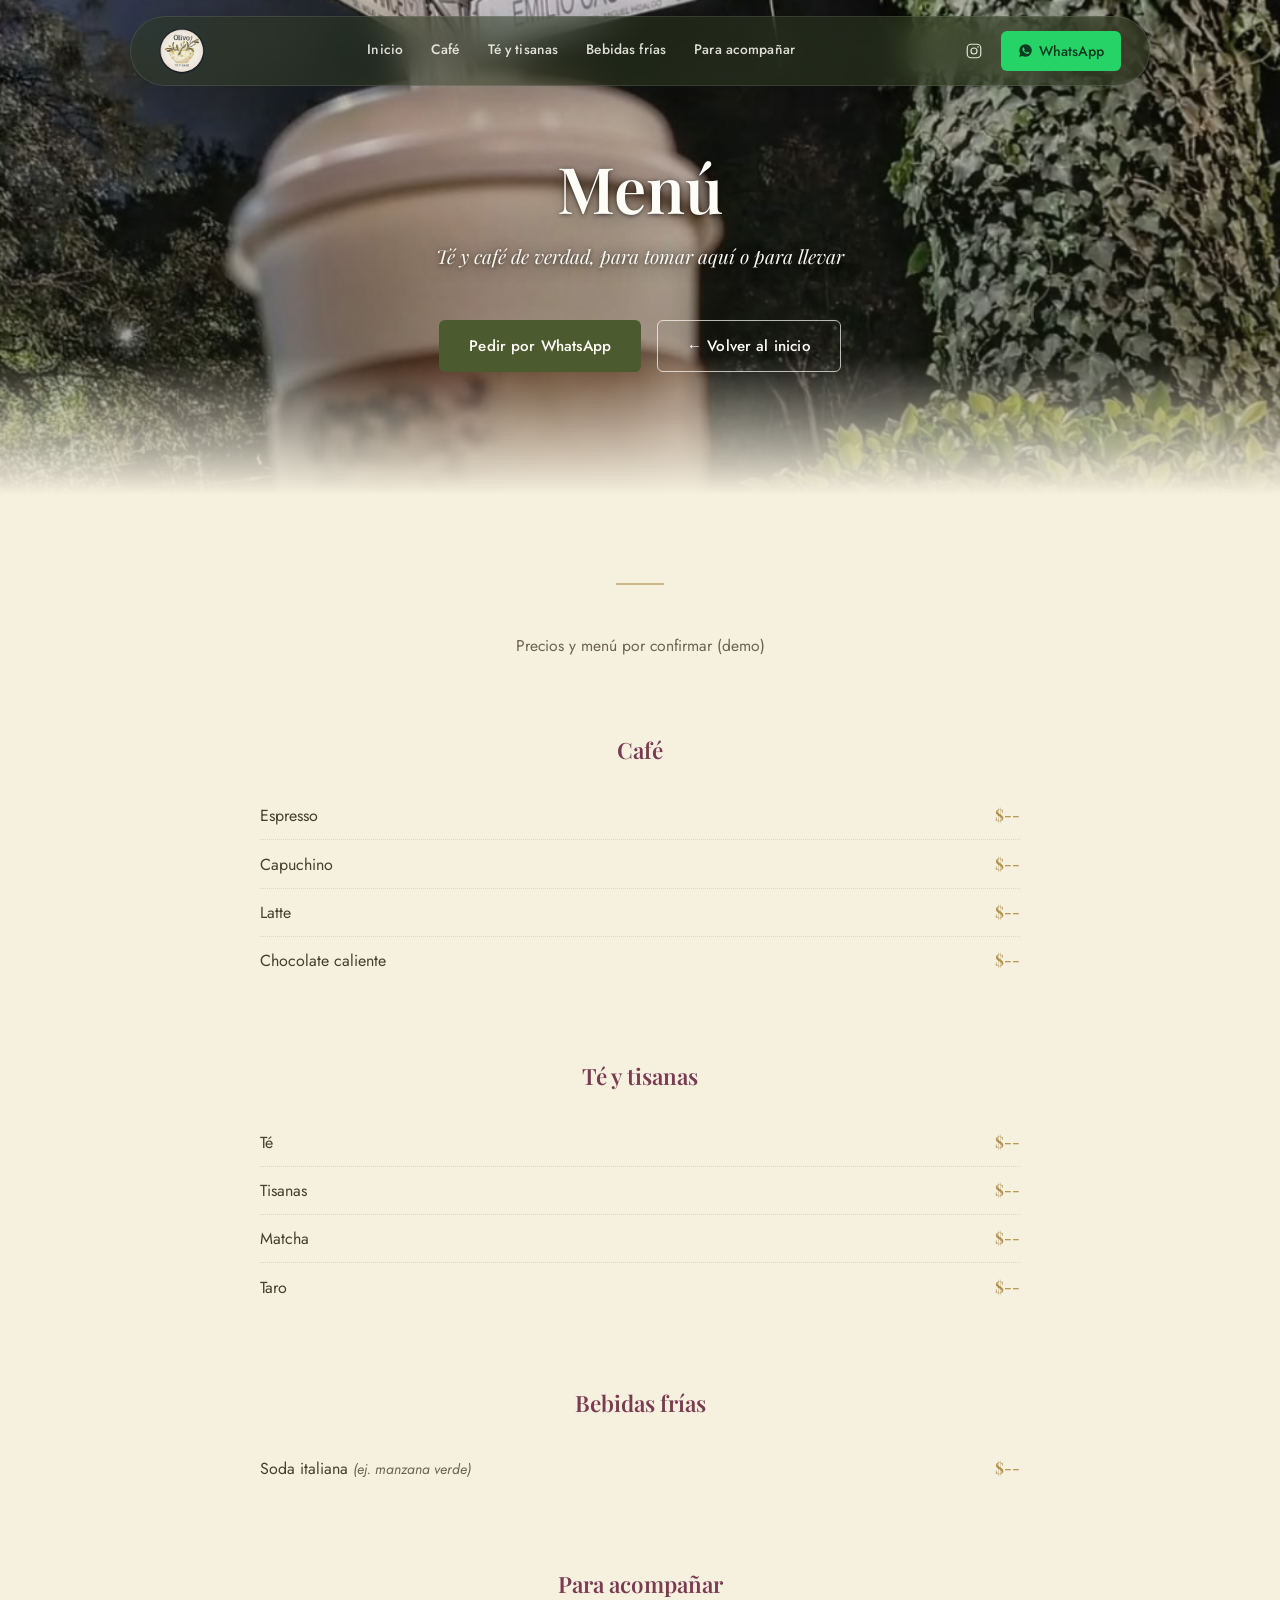
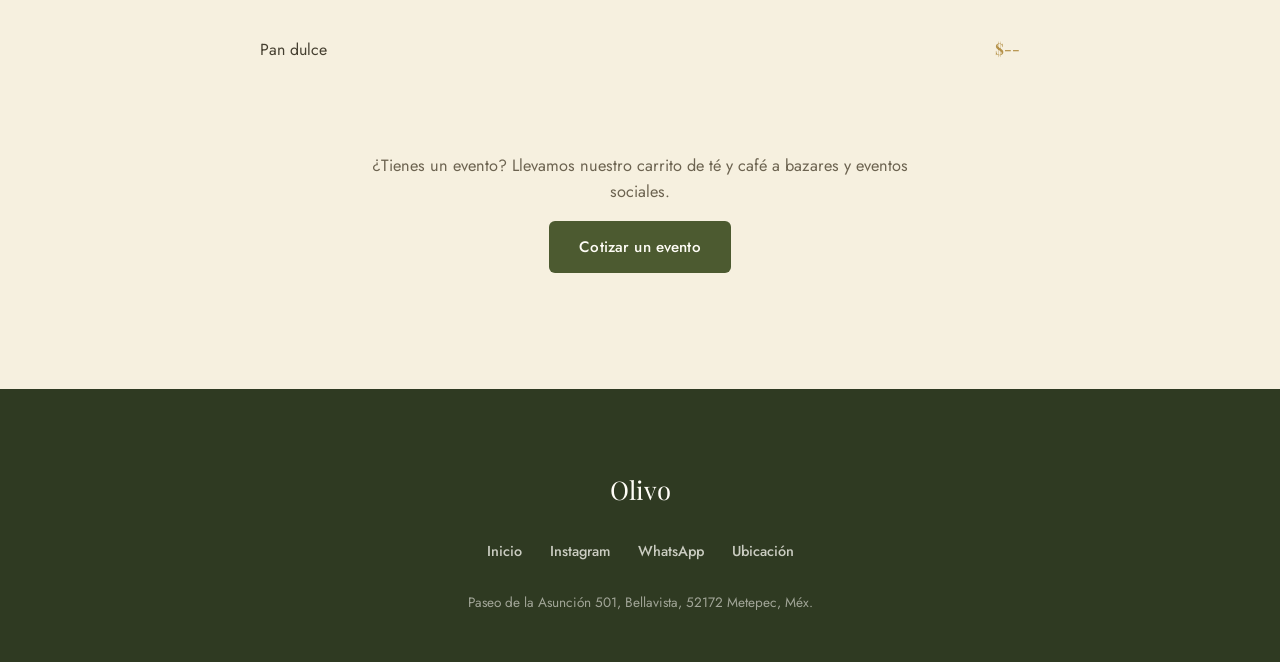
==== menu.html @ 5c8010bf "Estructura inicial del sitio de Olivo Co-Authored-By: Claude Sonnet 5 <noreply@anthropic.com> Claude" ====
<!DOCTYPE html>
<html lang="es-MX">
<head>
  <meta charset="UTF-8">
  <meta name="viewport" content="width=device-width, initial-scale=1.0">
  <title>Menú — Olivo Té y Café</title>
  <meta name="description" content="Menú completo de Olivo: café, té, tisanas, matcha, bebidas frías y pan dulce en Metepec.">

  <link rel="canonical" href="https://olivo-tienda.a01771796.workers.dev/menu.html">

  <meta property="og:type" content="website">
  <meta property="og:site_name" content="Olivo — Té y Café">
  <meta property="og:title" content="Menú — Olivo Té y Café">
  <meta property="og:description" content="Menú completo de Olivo: café, té, tisanas, matcha, bebidas frías y pan dulce en Metepec.">
  <meta property="og:url" content="https://olivo-tienda.a01771796.workers.dev/menu.html">
  <meta property="og:image" content="https://olivo-tienda.a01771796.workers.dev/images/ig-carrito-hero.png">
  <meta property="og:locale" content="es_MX">

  <meta name="twitter:card" content="summary_large_image">
  <meta name="twitter:title" content="Menú — Olivo Té y Café">
  <meta name="twitter:description" content="Menú completo de Olivo: café, té, tisanas, matcha, bebidas frías y pan dulce en Metepec.">
  <meta name="twitter:image" content="https://olivo-tienda.a01771796.workers.dev/images/ig-carrito-hero.png">

  <link rel="icon" type="image/png" href="images/logo-olivo.png">
  <link rel="preconnect" href="https://fonts.googleapis.com">
  <link rel="preconnect" href="https://fonts.gstatic.com" crossorigin>
  <link href="https://fonts.googleapis.com/css2?family=Playfair+Display:ital,wght@0,500;0,600;1,500&family=Jost:wght@300;400;500;600&display=swap" rel="stylesheet">
  <link rel="stylesheet" href="style.css">
</head>
<body>

  <!-- ============ HEADER (nav de categorías del menú) ============ -->
  <header class="site-header" id="site-header">
    <div class="header-inner">
      <a href="index.html" class="logo">
        <img src="images/logo-olivo.png" alt="Olivo — Té y café" class="logo-img">
      </a>

      <nav class="main-nav categories-nav" id="main-nav" aria-label="Navegación del menú">
        <ul>
          <li><a href="index.html">Inicio</a></li>
          <li><a href="#cafe">Café</a></li>
          <li><a href="#te-tisanas">Té y tisanas</a></li>
          <li><a href="#bebidas-frias">Bebidas frías</a></li>
          <li><a href="#para-acompanar">Para acompañar</a></li>
        </ul>
      </nav>

      <div class="header-actions">
        <a class="btn-instagram" href="https://www.instagram.com/olivo.tienda/" target="_blank" rel="noopener" aria-label="Instagram">
          <svg viewBox="0 0 24 24" fill="none" stroke="currentColor" stroke-width="1.6"><rect x="3" y="3" width="18" height="18" rx="5"/><circle cx="12" cy="12" r="4"/><circle cx="17.3" cy="6.7" r="1" fill="currentColor" stroke="none"/></svg>
        </a>
        <a class="btn-whatsapp" href="https://wa.me/529871161167?text=Hola%2C%20quiero%20pedir%20en%20Olivo" target="_blank" rel="noopener" aria-label="Pedir por WhatsApp">
          <svg viewBox="0 0 24 24" fill="currentColor"><path d="M12.04 2C6.58 2 2.13 6.45 2.13 11.91c0 1.75.46 3.45 1.32 4.95L2 22l5.29-1.39a9.9 9.9 0 0 0 4.75 1.21h.01c5.46 0 9.9-4.45 9.9-9.91 0-2.65-1.03-5.14-2.9-7.01A9.82 9.82 0 0 0 12.04 2zm5.8 14.14c-.24.68-1.4 1.3-1.93 1.35-.5.05-.96.24-3.22-.67-2.72-1.09-4.46-3.87-4.6-4.05-.13-.18-1.1-1.47-1.1-2.8 0-1.34.7-1.99.95-2.26.24-.27.53-.34.71-.34l.5.01c.16 0 .38-.06.6.46.24.57.8 1.98.87 2.13.07.14.11.31.02.5-.09.18-.14.29-.27.45-.14.16-.29.36-.41.48-.14.14-.28.29-.12.57.16.28.71 1.18 1.53 1.91 1.05.94 1.94 1.24 2.22 1.38.28.14.44.12.6-.07.16-.19.68-.8.87-1.07.18-.27.36-.23.6-.14.24.09 1.55.73 1.82.87.27.14.44.2.51.32.07.11.07.65-.17 1.33z"/></svg>
          <span class="btn-whatsapp-label">WhatsApp</span>
        </a>
      </div>

      <button class="nav-toggle categories-toggle" id="nav-toggle" aria-label="Abrir menú de navegación" aria-expanded="false" aria-controls="main-nav">
        <span></span><span></span><span></span>
      </button>
    </div>
  </header>

  <main>

    <!-- ============ PORTADA DEL MENÚ ============ -->
    <header class="menu-cover">
      <h1>Menú</h1>
      <p class="menu-cover-tagline">Té y café de verdad, para tomar aquí o para llevar</p>
      <div class="menu-cover-actions">
        <a class="btn btn-primary" href="https://wa.me/529871161167?text=Hola%2C%20quiero%20pedir%20en%20Olivo" target="_blank" rel="noopener">Pedir por WhatsApp</a>
        <a class="btn btn-secondary" href="index.html">← Volver al inicio</a>
      </div>
    </header>

    <!-- ============ MENÚ COMPLETO ============ -->
    <section class="menu">
      <p class="menu-note">Precios y menú por confirmar (demo)</p>

      <div class="menu-category" id="cafe">
        <h2>Café</h2>
        <ul class="menu-items">
          <li><span class="item-name">Espresso</span><span class="item-price">$--</span></li>
          <li><span class="item-name">Capuchino</span><span class="item-price">$--</span></li>
          <li><span class="item-name">Latte</span><span class="item-price">$--</span></li>
          <li><span class="item-name">Chocolate caliente</span><span class="item-price">$--</span></li>
        </ul>
      </div>

      <div class="menu-category" id="te-tisanas">
        <h2>Té y tisanas</h2>
        <ul class="menu-items">
          <li><span class="item-name">Té</span><span class="item-price">$--</span></li>
          <li><span class="item-name">Tisanas</span><span class="item-price">$--</span></li>
          <li><span class="item-name">Matcha</span><span class="item-price">$--</span></li>
          <li><span class="item-name">Taro</span><span class="item-price">$--</span></li>
        </ul>
      </div>

      <div class="menu-category" id="bebidas-frias">
        <h2>Bebidas frías</h2>
        <ul class="menu-items">
          <li><span class="item-name">Soda italiana <em>(ej. manzana verde)</em></span><span class="item-price">$--</span></li>
          <!-- PLACEHOLDER: agregar el resto de bebidas frías reales de Olivo -->
        </ul>
      </div>

      <div class="menu-category" id="para-acompanar">
        <h2>Para acompañar</h2>
        <ul class="menu-items">
          <li><span class="item-name">Pan dulce</span><span class="item-price">$--</span></li>
          <!-- PLACEHOLDER: agregar el resto de piezas para acompañar -->
        </ul>
      </div>

      <div class="menu-acceso">
        <p>¿Tienes un evento? Llevamos nuestro carrito de té y café a bazares y eventos sociales.</p>
        <a class="btn btn-primary" href="https://wa.me/529871161167?text=Hola%2C%20quiero%20cotizar%20un%20evento%20con%20Olivo" target="_blank" rel="noopener">Cotizar un evento</a>
      </div>
    </section>

  </main>

  <!-- ============ FOOTER ============ -->
  <footer class="site-footer">
    <div class="footer-inner">
      <p class="footer-brand">Olivo</p>
      <nav class="footer-links" aria-label="Enlaces de contacto">
        <ul>
          <li><a href="index.html">Inicio</a></li>
          <li><a href="https://www.instagram.com/olivo.tienda/" target="_blank" rel="noopener">Instagram</a></li>
          <li><a href="https://wa.me/529871161167?text=Hola%2C%20quiero%20pedir%20en%20Olivo" target="_blank" rel="noopener">WhatsApp</a></li>
          <li><a href="index.html#ubicacion">Ubicación</a></li>
        </ul>
      </nav>
      <p class="footer-address">Paseo de la Asunción 501, Bellavista, 52172 Metepec, Méx.</p>
    </div>
  </footer>

  <script src="script.js"></script>
</body>
</html>
---- style.css ----
/* ==========================================================================
   OLIVO — TÉ Y CAFÉ — style.css
   Paleta basada en la identidad visual real de @olivo.tienda:
   crema/beige (fondo), verde oliva oscuro (acento principal),
   vino/burgundy y dorado mostaza (acentos del logo)
   Tipografía: Playfair Display (serif editorial, como el logo) + Jost (sans)
   ========================================================================== */

/* ---------- 1. VARIABLES ---------- */
:root {
  /* Colores base */
  --color-bg: #f6f0df;
  --color-panel: #fbf7ec;
  --color-footer: #2f3a22;
  --color-border: rgba(47, 58, 34, 0.12);

  /* Acentos (tomados del logo de Olivo) */
  --color-olive: #4c5a30;
  --color-olive-dark: #333f1f;
  --color-olive-soft: #7c8a56;
  --color-wine: #7a3b52;
  --color-wine-soft: #9a5872;
  --color-gold: #b5924a;
  --color-gold-soft: #cbab6c;

  /* Texto */
  --color-heading: #2f3a22;
  --color-text: #453f30;
  --color-text-soft: #6c6350;
  --color-white: #fffdf7;
  --color-star: #b5924a;

  /* Tipografía */
  --font-display: "Playfair Display", Georgia, "Times New Roman", serif;
  --font-body: "Jost", "Trebuchet MS", Arial, sans-serif;

  /* Espaciado */
  --space-xs: 0.5rem;
  --space-sm: 1rem;
  --space-md: 1.75rem;
  --space-lg: 3rem;
  --space-xl: 5rem;
  --space-2xl: 5.5rem;

  /* Layout */
  --content-max: 1180px;
  --header-gap: 1rem;
  --header-height: 68px;
  --header-clearance: calc(var(--header-height) + var(--header-gap) * 2 + 0.5rem);
  --radius: 6px;
  --radius-lg: 14px;
  --transition: 0.25s ease;
}

/* ---------- 2. RESET / BASE ---------- */
*, *::before, *::after { box-sizing: border-box; }

html {
  scroll-behavior: smooth;
  scroll-padding-top: var(--header-clearance);
}

body {
  margin: 0;
  font-family: var(--font-body);
  color: var(--color-text);
  background: var(--color-bg);
  line-height: 1.6;
  -webkit-font-smoothing: antialiased;
}

img { max-width: 100%; display: block; }

h1, h2, h3, h4 {
  font-family: var(--font-display);
  font-weight: 600;
  line-height: 1.15;
  margin: 0;
  color: var(--color-heading);
}

p { margin: 0 0 1em; }
p:last-child { margin-bottom: 0; }

a { color: inherit; text-decoration: none; }

ul { list-style: none; margin: 0; padding: 0; }

.header-inner,
.footer-inner {
  max-width: var(--content-max);
  margin: 0 auto;
  padding: 0 var(--space-md);
}

section > h2 {
  font-size: clamp(1.75rem, 3vw, 2.5rem);
  text-align: center;
  margin-bottom: var(--space-lg);
}

/* Marca de transición entre secciones */
.about::before,
.especialidades::before,
.menu::before,
.gallery::before,
.location::before,
.contact::before {
  content: "";
  display: block;
  width: 48px;
  height: 2px;
  background: var(--color-gold);
  opacity: 0.6;
  margin: 0 auto var(--space-lg);
}

.eyebrow {
  display: block;
  font-size: 0.78rem;
  letter-spacing: 0.16em;
  text-transform: uppercase;
  color: var(--color-wine);
  margin-bottom: var(--space-xs);
}

.eyebrow-light { color: rgba(255, 253, 247, 0.95); text-shadow: 0 1px 3px rgba(0, 0, 0, 0.55), 0 2px 10px rgba(0, 0, 0, 0.4); }

/* ---------- 3. BUTTONS ---------- */
.btn {
  display: inline-block;
  padding: 0.85em 1.9em;
  border-radius: var(--radius);
  font-family: var(--font-body);
  font-weight: 500;
  font-size: 0.95rem;
  letter-spacing: 0.01em;
  border: 1.5px solid transparent;
  transition: background var(--transition), color var(--transition), border-color var(--transition), transform var(--transition);
  cursor: pointer;
}

.btn-primary {
  background: var(--color-olive);
  color: var(--color-white);
}
.btn-primary:hover { background: var(--color-olive-dark); transform: translateY(-1px); }

.btn-secondary {
  background: transparent;
  color: var(--color-white);
  border-color: rgba(255, 253, 247, 0.7);
}
.btn-secondary:hover {
  background: rgba(255, 253, 247, 0.14);
  border-color: var(--color-white);
  transform: translateY(-1px);
}

.btn-outline {
  background: transparent;
  color: var(--color-olive);
  border-color: var(--color-olive);
}
.btn-outline:hover {
  background: var(--color-olive);
  color: var(--color-white);
  transform: translateY(-1px);
}

.header-actions {
  display: flex;
  align-items: center;
  gap: 0.6rem;
  flex-shrink: 0;
}

.btn-whatsapp {
  display: inline-flex;
  align-items: center;
  gap: 0.45em;
  background: #25d366;
  color: #0b3b21;
  font-family: var(--font-body);
  font-weight: 500;
  font-size: 0.88rem;
  padding: 0.6em 1.2em;
  border-radius: var(--radius);
  white-space: nowrap;
  transition: background var(--transition), transform var(--transition);
}
.btn-whatsapp:hover { background: #1ebe58; transform: translateY(-1px); }
.btn-whatsapp svg { width: 15px; height: 15px; flex-shrink: 0; }

.btn-instagram {
  display: inline-flex;
  align-items: center;
  justify-content: center;
  width: 34px;
  height: 34px;
  border-radius: 50%;
  color: rgba(255, 253, 247, 0.85);
  transition: color var(--transition), background var(--transition), transform var(--transition);
}
.btn-instagram:hover {
  color: var(--color-white);
  background: rgba(255, 253, 247, 0.12);
  transform: translateY(-1px);
}
.btn-instagram svg { width: 18px; height: 18px; }

/* ---------- 4. HEADER (flotante, translúcido, angosto) ---------- */
.site-header {
  position: fixed;
  top: var(--header-gap);
  left: 50%;
  transform: translateX(-50%);
  z-index: 100;
  width: calc(100% - 2rem);
  max-width: 1020px;
  border-radius: 999px;
  background: rgba(47, 58, 34, 0.55);
  backdrop-filter: blur(16px) saturate(140%);
  -webkit-backdrop-filter: blur(16px) saturate(140%);
  border: 1px solid rgba(255, 255, 255, 0.1);
  box-shadow: 0 14px 34px rgba(0, 0, 0, 0.2);
}

.header-inner {
  max-width: none;
  padding: 0 var(--space-md);
  height: var(--header-height);
  display: flex;
  align-items: center;
  justify-content: space-between;
  gap: var(--space-md);
}

.logo {
  display: flex;
  align-items: center;
  flex-shrink: 0;
}

.logo-img {
  height: 46px;
  width: 46px;
  border-radius: 50%;
  object-fit: cover;
}

.main-nav {
  overflow-x: auto;
  -webkit-overflow-scrolling: touch;
  scrollbar-width: thin;
  scrollbar-color: var(--color-gold-soft) transparent;
  padding-bottom: 4px;
}
.main-nav::-webkit-scrollbar { height: 4px; }
.main-nav::-webkit-scrollbar-track { background: transparent; }
.main-nav::-webkit-scrollbar-thumb {
  background: var(--color-gold-soft);
  border-radius: 999px;
}

.main-nav ul {
  display: flex;
  gap: var(--space-md);
  width: max-content;
  margin: 0 auto;
}

.main-nav a {
  position: relative;
  display: inline-block;
  color: rgba(255, 253, 247, 0.85);
  font-size: 0.86rem;
  font-weight: 500;
  letter-spacing: 0.01em;
  white-space: nowrap;
  padding: 0.3em 0;
  transition: color var(--transition);
}
.main-nav a::after {
  content: "";
  position: absolute;
  left: 0;
  right: 100%;
  bottom: -2px;
  height: 1px;
  background: var(--color-gold-soft);
  transition: right var(--transition);
}
.main-nav a:hover {
  color: var(--color-white);
}
.main-nav a:hover::after { right: 0; }

.nav-toggle {
  display: none;
  flex-direction: column;
  justify-content: center;
  gap: 5px;
  width: 30px;
  height: 30px;
  background: none;
  border: none;
  cursor: pointer;
  padding: 0;
  margin-left: auto;
}
.nav-toggle span {
  display: block;
  width: 100%;
  height: 2px;
  background: var(--color-white);
  transition: transform var(--transition), opacity var(--transition);
}
.nav-toggle[aria-expanded="true"] span:nth-child(1) { transform: translateY(7px) rotate(45deg); }
.nav-toggle[aria-expanded="true"] span:nth-child(2) { opacity: 0; }
.nav-toggle[aria-expanded="true"] span:nth-child(3) { transform: translateY(-7px) rotate(-45deg); }

/* ---------- 5. HERO ---------- */
.hero {
  position: relative;
  min-height: 100vh;
  display: flex;
  align-items: center;
  justify-content: center;
  text-align: center;
  padding: var(--header-clearance) var(--space-md) var(--space-2xl);
  background:
    linear-gradient(180deg, rgba(30, 36, 20, 0.08) 0%, rgba(30, 36, 20, 0.28) 68%, var(--color-bg) 100%),
    /* FOTO REAL: foto tomada del Instagram @olivo.tienda (carrito con toldo verde) */
    url("images/ig-carrito-hero.png")
      center / cover no-repeat;
}

.hero-content {
  max-width: 700px;
}

.hero h1 {
  font-size: clamp(2.75rem, 6vw, 4.5rem);
  color: var(--color-white);
  margin-bottom: var(--space-sm);
  text-shadow: 0 1px 4px rgba(0, 0, 0, 0.55), 0 4px 22px rgba(0, 0, 0, 0.5);
}

.hero-tagline {
  font-family: var(--font-display);
  font-style: italic;
  font-size: clamp(1.1rem, 2vw, 1.4rem);
  color: rgba(255, 253, 247, 0.97);
  margin-bottom: var(--space-lg);
  text-shadow: 0 1px 4px rgba(0, 0, 0, 0.55), 0 3px 16px rgba(0, 0, 0, 0.5);
}

.hero-actions {
  display: flex;
  gap: var(--space-sm);
  justify-content: center;
  flex-wrap: wrap;
}

/* ---------- 6. SOBRE OLIVO ---------- */
.about {
  padding: var(--space-2xl) var(--space-md);
  background: var(--color-bg);
}

.about-card {
  max-width: 1080px;
  margin: 0 auto;
  display: flex;
  align-items: stretch;
  background: var(--color-panel);
  border: 1px solid var(--color-border);
  border-radius: var(--radius-lg);
  box-shadow: 0 20px 45px rgba(51, 63, 31, 0.12);
  overflow: hidden;
}

.about-text {
  flex: 1 1 50%;
  padding: var(--space-xl) var(--space-lg);
  display: flex;
  flex-direction: column;
  justify-content: center;
  text-align: left;
}

.about-text h2 {
  font-size: clamp(1.9rem, 3vw, 2.4rem);
  margin-bottom: var(--space-md);
  position: relative;
  padding-bottom: var(--space-sm);
}
.about-text h2::after {
  content: "";
  position: absolute;
  left: 0;
  bottom: 0;
  width: 44px;
  height: 1px;
  background: var(--color-gold);
}

.about-text p {
  font-size: 1.05rem;
  color: var(--color-text-soft);
  line-height: 1.8;
}
.about-text p + p { margin-top: 1.1em; }

.about-image {
  flex: 1 1 50%;
  min-height: 420px;
}
.about-image img {
  width: 100%;
  height: 100%;
  object-fit: cover;
}

/* ---------- 7. ESPECIALIDADES (teaser en index.html) ---------- */
.especialidades {
  padding: var(--space-2xl) var(--space-md);
  background: var(--color-bg);
}

.tarjetas {
  max-width: var(--content-max);
  margin: var(--space-lg) auto 0;
  display: flex;
  flex-wrap: wrap;
  justify-content: center;
  gap: var(--space-md);
}

.tarjeta {
  width: 320px;
  padding: 2.1rem 1.6rem 1.9rem;
  background: var(--color-panel);
  border: 1px solid var(--color-border);
  border-radius: var(--radius-lg);
  box-shadow: 0 14px 32px rgba(51, 63, 31, 0.12);
  overflow: hidden;
  transition: transform 0.35s ease, box-shadow 0.35s ease, border-color 0.35s ease;
}

.tarjeta:hover {
  transform: translateY(-6px) scale(1.02);
  box-shadow: 0 22px 48px rgba(51, 63, 31, 0.2);
  border-color: rgba(181, 146, 74, 0.35);
}

.tarjeta img {
  max-width: none;
  width: calc(100% + 3.2rem);
  height: 200px;
  object-fit: cover;
  margin: -2.1rem -1.6rem 1.4rem;
}

.tarjeta h3 {
  font-size: 1.4rem;
  color: var(--color-wine);
  margin-bottom: 0.6rem;
}

.tarjeta p {
  font-size: 0.98rem;
  line-height: 1.7;
  color: var(--color-text-soft);
}

/* ---------- 7b. MENÚ (página menu.html) ---------- */
.menu-cover {
  position: relative;
  min-height: 55vh;
  display: flex;
  flex-direction: column;
  align-items: center;
  justify-content: center;
  text-align: center;
  padding: var(--header-clearance) var(--space-md) var(--space-xl);
  background:
    linear-gradient(180deg, rgba(30, 36, 20, 0.15) 0%, rgba(30, 36, 20, 0.38) 72%, var(--color-bg) 100%),
    /* FOTO REAL: foto tomada del Instagram @olivo.tienda */
    url("images/ig-cup-castelar.png")
      center / cover no-repeat;
}

.menu-cover h1 {
  font-size: clamp(2.5rem, 6vw, 4rem);
  color: var(--color-white);
  margin-bottom: var(--space-sm);
  text-shadow: 0 1px 4px rgba(0, 0, 0, 0.55), 0 4px 22px rgba(0, 0, 0, 0.5);
}

.menu-cover-tagline {
  font-family: var(--font-display);
  font-style: italic;
  font-size: clamp(1rem, 1.8vw, 1.2rem);
  color: rgba(255, 253, 247, 0.97);
  margin-bottom: var(--space-lg);
  text-shadow: 0 1px 4px rgba(0, 0, 0, 0.55), 0 3px 16px rgba(0, 0, 0, 0.5);
}

.menu-cover-actions {
  display: flex;
  gap: var(--space-sm);
  justify-content: center;
  flex-wrap: wrap;
}

.menu {
  padding: var(--space-2xl) var(--space-md);
  background: var(--color-bg);
}

.menu-category {
  max-width: 760px;
  margin: 0 auto var(--space-xl);
  scroll-margin-top: var(--header-clearance);
}
.menu-category:last-of-type { margin-bottom: var(--space-lg); }

.menu-category h2 {
  font-size: 1.4rem;
  color: var(--color-wine);
  text-align: center;
  margin-bottom: var(--space-md);
}

.menu-note {
  text-align: center;
  max-width: 640px;
  margin: 0 auto var(--space-xl);
  color: var(--color-text-soft);
  font-size: 0.98rem;
}

.menu-items li {
  display: flex;
  align-items: baseline;
  gap: var(--space-sm);
  padding: 0.65em 0;
  border-bottom: 1px dotted var(--color-border);
}
.menu-items li:last-child { border-bottom: none; }

.item-name {
  font-size: 1rem;
  flex: 1;
  color: var(--color-text);
}

.item-name em {
  font-style: italic;
  color: var(--color-text-soft);
  font-size: 0.88em;
}

.item-price {
  font-family: var(--font-display);
  font-weight: 600;
  color: var(--color-gold);
  white-space: nowrap;
}

.menu-acceso {
  max-width: 560px;
  margin: var(--space-xl) auto 0;
  text-align: center;
}

.menu-acceso .btn-primary { margin-bottom: var(--space-md); }

.menu-acceso p {
  color: var(--color-text-soft);
  font-size: 1.02rem;
  margin-bottom: var(--space-sm);
}

/* ---------- 8. GALERÍA ---------- */
.gallery {
  padding: var(--space-2xl) var(--space-md);
  background: var(--color-panel);
}

.gallery-grid {
  max-width: var(--content-max);
  margin: 0 auto;
  display: grid;
  grid-template-columns: repeat(3, 1fr);
  gap: var(--space-sm);
}

.gallery-item {
  aspect-ratio: 4 / 5;
  overflow: hidden;
  border: 1px solid var(--color-border);
  border-radius: var(--radius-lg);
  box-shadow: 0 14px 32px rgba(51, 63, 31, 0.14);
  transition: transform 0.35s ease, box-shadow 0.35s ease, border-color 0.35s ease;
}

.gallery-item:hover {
  transform: translateY(-6px) scale(1.02);
  box-shadow: 0 22px 48px rgba(51, 63, 31, 0.2);
  border-color: rgba(181, 146, 74, 0.35);
}

.gallery-item img {
  width: 100%;
  height: 100%;
  object-fit: cover;
}

/* ---------- 9. UBICACIÓN ---------- */
.location {
  padding: var(--space-2xl) var(--space-md);
  background: var(--color-bg);
}

.location-intro {
  text-align: center;
  max-width: 480px;
  margin: calc(var(--space-lg) * -1) auto var(--space-xl);
  color: var(--color-text-soft);
  font-size: 1.05rem;
}

.location-grid {
  max-width: var(--content-max);
  margin: 0 auto var(--space-xl);
  display: grid;
  grid-template-columns: repeat(3, 1fr);
  gap: var(--space-md);
}

.location-card {
  background: var(--color-panel);
  border: 1px solid var(--color-border);
  border-radius: var(--radius-lg);
  box-shadow: 0 14px 32px rgba(51, 63, 31, 0.1);
  padding: var(--space-lg) var(--space-md);
  text-align: center;
  transition: transform 0.3s ease, box-shadow 0.3s ease, border-color 0.3s ease;
}

.location-card:hover {
  transform: translateY(-7px) scale(1.02);
  box-shadow: 0 20px 42px rgba(51, 63, 31, 0.16);
  border-color: rgba(181, 146, 74, 0.35);
}

.location-card h3 {
  font-size: 1.25rem;
  color: var(--color-wine);
  margin-bottom: var(--space-sm);
}

.location-card address,
.location-card p {
  font-style: normal;
  font-size: 1rem;
  line-height: 1.75;
  color: var(--color-text);
}

.location-card .btn { margin-top: var(--space-sm); }

.location-map {
  max-width: var(--content-max);
  margin: 0 auto;
}

.location-map iframe {
  width: 100%;
  border-radius: var(--radius-lg);
  display: block;
}

/* ---------- 10. CONTACTO / REDES ---------- */
.contact {
  padding: var(--space-2xl) var(--space-md);
  background: var(--color-panel);
}

.contact-grid {
  max-width: var(--content-max);
  margin: 0 auto;
  display: grid;
  grid-template-columns: repeat(3, 1fr);
  gap: var(--space-md);
}

.contact-card {
  display: flex;
  align-items: center;
  gap: var(--space-sm);
  background: var(--color-bg);
  border: 1px solid var(--color-border);
  border-radius: var(--radius-lg);
  padding: var(--space-md);
  box-shadow: 0 14px 32px rgba(51, 63, 31, 0.1);
  transition: transform 0.3s ease, box-shadow 0.3s ease, border-color 0.3s ease;
}

.contact-card:hover {
  transform: translateY(-5px);
  box-shadow: 0 20px 42px rgba(51, 63, 31, 0.16);
  border-color: rgba(181, 146, 74, 0.35);
}

.contact-card svg {
  width: 28px;
  height: 28px;
  flex-shrink: 0;
  color: var(--color-olive);
}

.contact-card span {
  display: flex;
  flex-direction: column;
  gap: 0.15em;
  font-size: 0.95rem;
  color: var(--color-text);
}

.contact-card strong {
  font-family: var(--font-display);
  color: var(--color-wine);
  font-size: 1.05rem;
}

/* ---------- 11. FOOTER ---------- */
.site-footer {
  background: var(--color-footer);
  color: rgba(255, 253, 247, 0.75);
  padding: var(--space-xl) var(--space-md) var(--space-lg);
}

.footer-inner {
  text-align: center;
}

.footer-brand {
  font-family: var(--font-display);
  font-size: 1.6rem;
  color: var(--color-white);
  margin-bottom: var(--space-md);
}

.footer-links ul {
  display: flex;
  justify-content: center;
  flex-wrap: wrap;
  gap: var(--space-md);
  margin-bottom: var(--space-md);
}

.footer-links a {
  font-size: 0.9rem;
  font-weight: 500;
  transition: color var(--transition);
}
.footer-links a:hover { color: var(--color-gold-soft); }

.footer-address {
  font-size: 0.85rem;
  color: rgba(255, 253, 247, 0.55);
}

/* ---------- 12. RESPONSIVE ---------- */
@media (max-width: 900px) {
  .about-card { flex-direction: column; }
  .about-image { min-height: 260px; order: -1; }
  .location-grid { grid-template-columns: 1fr; max-width: 480px; }
  .contact-grid { grid-template-columns: 1fr; max-width: 480px; margin-left: auto; margin-right: auto; }
}

@media (max-width: 760px) {
  :root {
    --header-height: 58px;
    --header-gap: 0.75rem;
  }

  .site-header { width: calc(100% - 1.25rem); border-radius: 20px; }

  .header-social { display: none; }

  .nav-toggle { display: flex; }

  .main-nav {
    position: fixed;
    top: calc(var(--header-gap) + var(--header-height) + 0.5rem);
    left: 50%;
    transform: translateX(-50%);
    width: calc(100% - 1.25rem);
    max-height: calc(100vh - var(--header-clearance));
    overflow-y: auto;
    background: rgba(47, 58, 34, 0.95);
    backdrop-filter: blur(16px);
    -webkit-backdrop-filter: blur(16px);
    border: 1px solid rgba(255, 255, 255, 0.08);
    border-radius: 16px;
    box-shadow: 0 14px 34px rgba(0, 0, 0, 0.3);
    opacity: 0;
    visibility: hidden;
    pointer-events: none;
    transition: opacity var(--transition), visibility var(--transition);
  }

  .main-nav.is-open {
    opacity: 1;
    visibility: visible;
    pointer-events: auto;
  }

  .main-nav ul {
    flex-direction: column;
    gap: 0;
    width: 100%;
    padding: var(--space-sm) var(--space-md);
  }

  .main-nav a {
    display: block;
    padding: 0.85em 0;
    font-size: 1rem;
    border-bottom: 1px solid rgba(255, 255, 255, 0.08);
  }
  .main-nav a::after { display: none; }

  .btn-whatsapp { padding: 0.55em; border-radius: 50%; }
  .btn-whatsapp-label { display: none; }
  .btn-whatsapp svg { width: 16px; height: 16px; }

  .header-inner { gap: 0.5rem; }
  .header-actions { gap: 0.4rem; margin-left: auto; }

  section > h2 { margin-bottom: var(--space-md); }

  .location-intro { margin-top: 0; }

  .gallery-grid { gap: 0.5rem; }

  /* Nav de categorías del menú: se queda como barra deslizable, igual que en
     escritorio, en vez de esconderse detrás del botón de hamburguesa. */
  .categories-toggle { display: none; }

  .categories-nav {
    position: static;
    width: auto;
    max-height: none;
    overflow-x: auto;
    overflow-y: visible;
    background: none;
    backdrop-filter: none;
    -webkit-backdrop-filter: none;
    border: none;
    border-radius: 0;
    box-shadow: none;
    opacity: 1;
    visibility: visible;
    pointer-events: auto;
    flex: 1 1 auto;
    min-width: 0;
  }

  .categories-nav ul {
    flex-direction: row;
    gap: var(--space-md);
    width: max-content;
    padding: 0;
  }

  .categories-nav a {
    display: inline-block;
    padding: 0.3em 0;
    font-size: 0.86rem;
    border-bottom: none;
  }
}

@media (max-width: 480px) {
  .gallery-grid { grid-template-columns: repeat(2, 1fr); }
  .gallery-item:last-child { grid-column: span 2; }
}
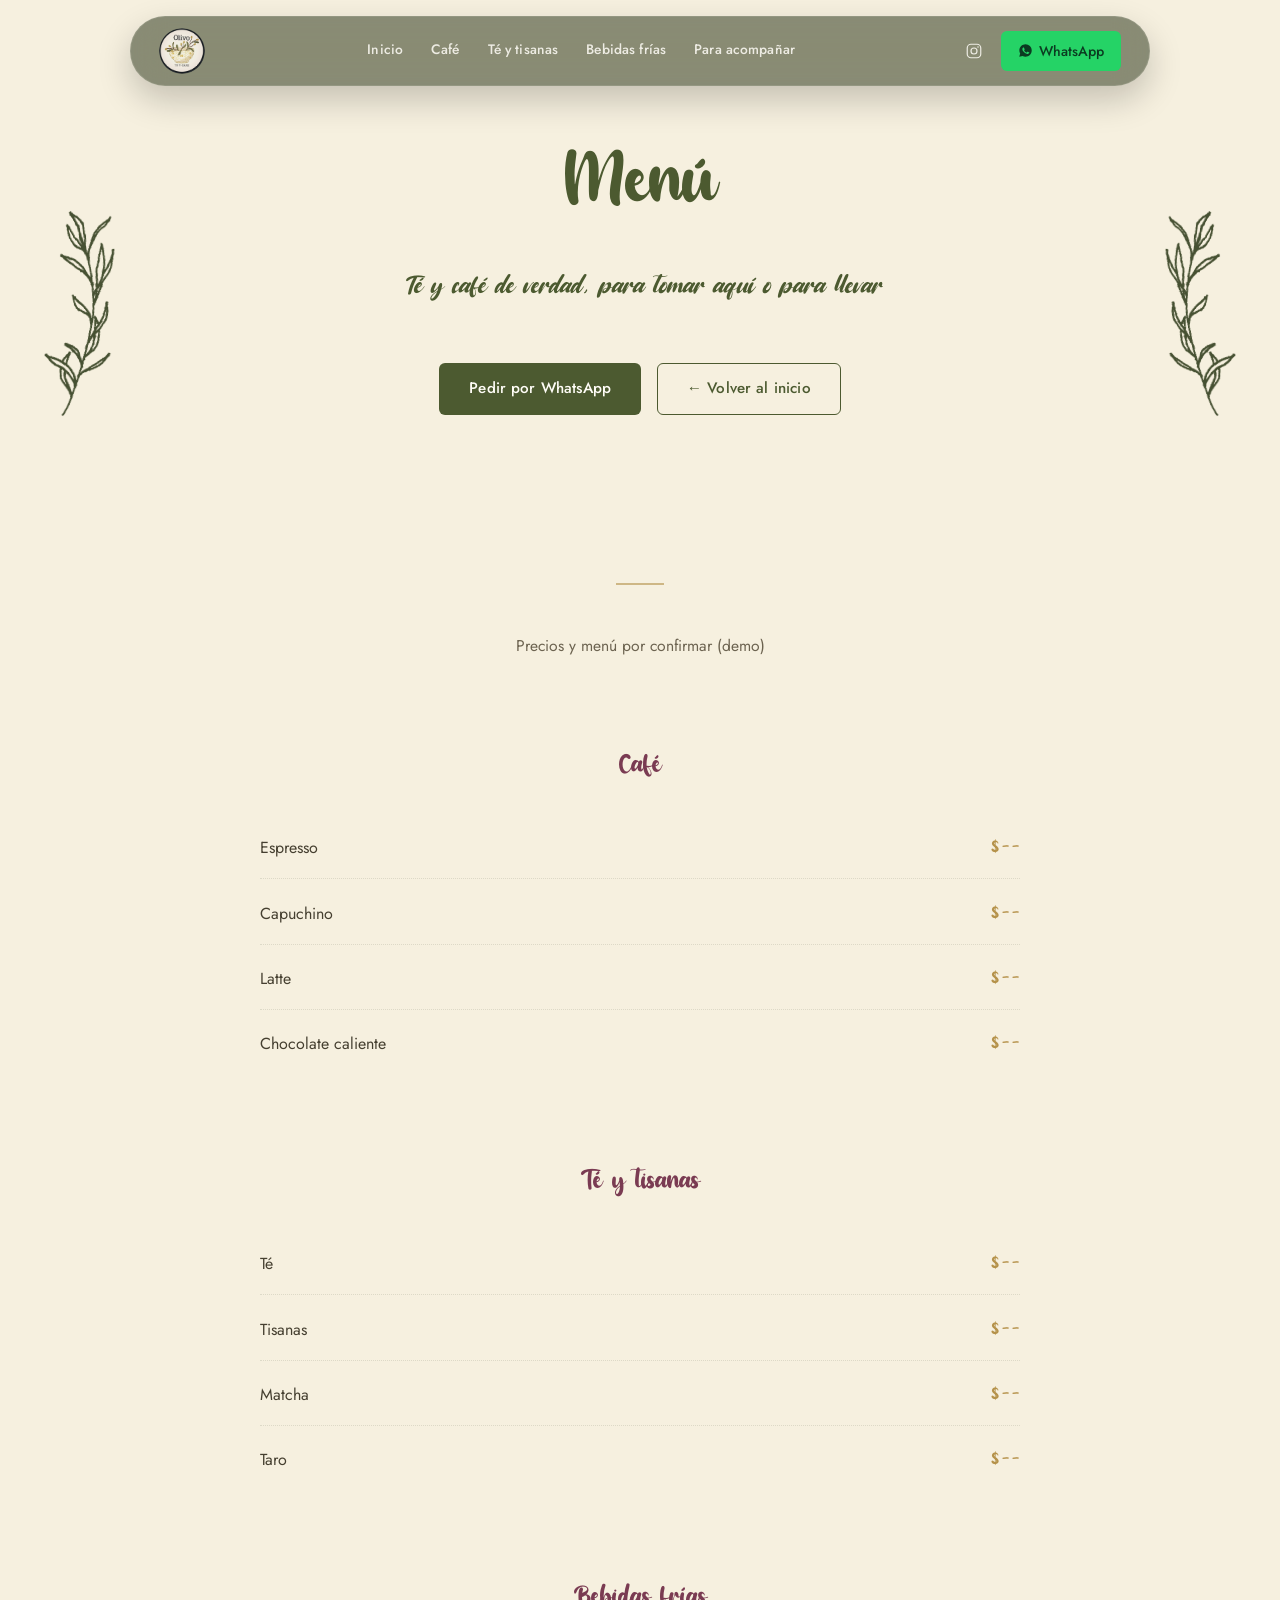
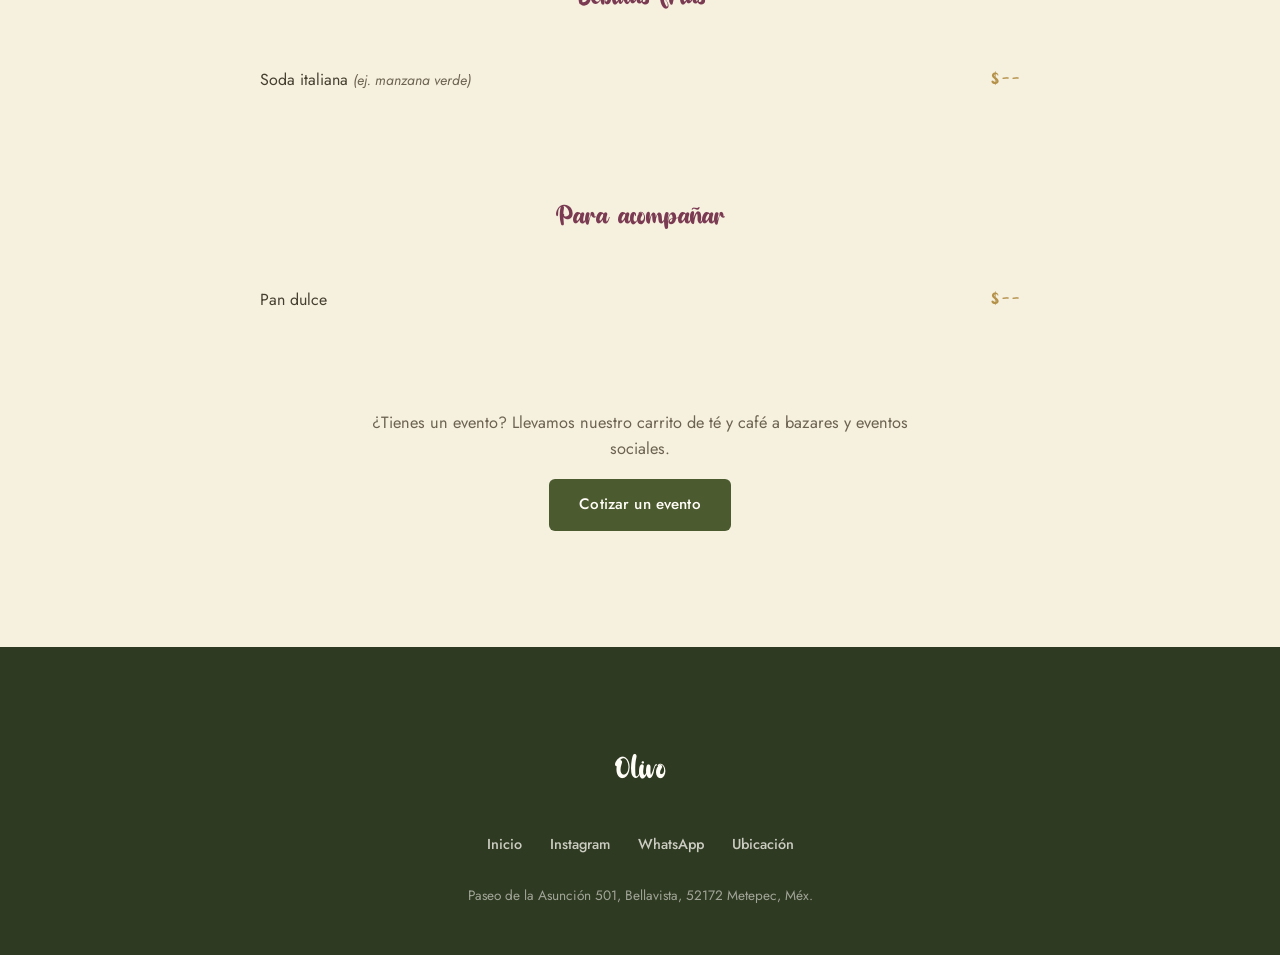
==== commit 90a3b259: "Rediseño visual: hojas decorativas, tipografía Baby Coffee, ajustes de layout - Agrega tipografía Ba" ====
--- a/menu.html
+++ b/menu.html
@@ -24,7 +24,7 @@
   <link rel="icon" type="image/png" href="images/logo-olivo.png">
   <link rel="preconnect" href="https://fonts.googleapis.com">
   <link rel="preconnect" href="https://fonts.gstatic.com" crossorigin>
-  <link href="https://fonts.googleapis.com/css2?family=Playfair+Display:ital,wght@0,500;0,600;1,500&family=Jost:wght@300;400;500;600&display=swap" rel="stylesheet">
+  <link href="https://fonts.googleapis.com/css2?family=Jost:wght@300;400;500;600&display=swap" rel="stylesheet">
   <link rel="stylesheet" href="style.css">
 </head>
 <body>
@@ -66,11 +66,13 @@
 
     <!-- ============ PORTADA DEL MENÚ ============ -->
     <header class="menu-cover">
+      <img src="images/decor-rama-lineas.png" alt="" class="site-doodle" style="top:42%; left:3%; width:85px; transform:rotate(-6deg);">
+      <img src="images/decor-rama-lineas.png" alt="" class="site-doodle" style="top:42%; right:3%; width:85px; transform:rotate(6deg) scaleX(-1);">
       <h1>Menú</h1>
       <p class="menu-cover-tagline">Té y café de verdad, para tomar aquí o para llevar</p>
       <div class="menu-cover-actions">
         <a class="btn btn-primary" href="https://wa.me/529871161167?text=Hola%2C%20quiero%20pedir%20en%20Olivo" target="_blank" rel="noopener">Pedir por WhatsApp</a>
-        <a class="btn btn-secondary" href="index.html">← Volver al inicio</a>
+        <a class="btn btn-outline" href="index.html">← Volver al inicio</a>
       </div>
     </header>
 
--- a/style.css
+++ b/style.css
@@ -3,8 +3,24 @@
    Paleta basada en la identidad visual real de @olivo.tienda:
    crema/beige (fondo), verde oliva oscuro (acento principal),
    vino/burgundy y dorado mostaza (acentos del logo)
-   Tipografía: Playfair Display (serif editorial, como el logo) + Jost (sans)
+   Tipografía: Baby Coffee (títulos y subtítulos) + Jost (texto general)
    ========================================================================== */
+
+/* ---------- 0. FUENTES ---------- */
+@font-face {
+  font-family: "Baby Coffee";
+  src: url("fonts/Baby Coffee.ttf") format("truetype");
+  font-weight: 400;
+  font-style: normal;
+  font-display: swap;
+}
+@font-face {
+  font-family: "Baby Coffee";
+  src: url("fonts/Baby Coffee Italic.ttf") format("truetype");
+  font-weight: 400;
+  font-style: italic;
+  font-display: swap;
+}
 
 /* ---------- 1. VARIABLES ---------- */
 :root {
@@ -24,14 +40,14 @@
   --color-gold-soft: #cbab6c;
 
   /* Texto */
-  --color-heading: #2f3a22;
+  --color-heading: #4c5a30;
   --color-text: #453f30;
   --color-text-soft: #6c6350;
   --color-white: #fffdf7;
   --color-star: #b5924a;
 
   /* Tipografía */
-  --font-display: "Playfair Display", Georgia, "Times New Roman", serif;
+  --font-display: "Baby Coffee", Georgia, "Times New Roman", serif;
   --font-body: "Jost", "Trebuchet MS", Arial, sans-serif;
 
   /* Espaciado */
@@ -73,7 +89,7 @@
 
 h1, h2, h3, h4 {
   font-family: var(--font-display);
-  font-weight: 600;
+  font-weight: 400;
   line-height: 1.15;
   margin: 0;
   color: var(--color-heading);
@@ -94,7 +110,7 @@
 }
 
 section > h2 {
-  font-size: clamp(1.75rem, 3vw, 2.5rem);
+  font-size: clamp(3.2rem, 6vw, 4.6rem);
   text-align: center;
   margin-bottom: var(--space-lg);
 }
@@ -124,7 +140,16 @@
   margin-bottom: var(--space-xs);
 }
 
-.eyebrow-light { color: rgba(255, 253, 247, 0.95); text-shadow: 0 1px 3px rgba(0, 0, 0, 0.55), 0 2px 10px rgba(0, 0, 0, 0.4); }
+/* Recortes decorativos (ramas de olivo, tazas, personajes) tomados de
+   referencias e ilustrados como stickers sueltos alrededor de la página,
+   igual que en el proyecto de Vida Café. Cada instancia fija su propio
+   tamaño/posición/rotación por style inline. */
+.site-doodle {
+  position: absolute;
+  z-index: 0;
+  opacity: 0.9;
+  pointer-events: none;
+}
 
 /* ---------- 3. BUTTONS ---------- */
 .btn {
@@ -145,17 +170,6 @@
   color: var(--color-white);
 }
 .btn-primary:hover { background: var(--color-olive-dark); transform: translateY(-1px); }
-
-.btn-secondary {
-  background: transparent;
-  color: var(--color-white);
-  border-color: rgba(255, 253, 247, 0.7);
-}
-.btn-secondary:hover {
-  background: rgba(255, 253, 247, 0.14);
-  border-color: var(--color-white);
-  transform: translateY(-1px);
-}
 
 .btn-outline {
   background: transparent;
@@ -330,18 +344,20 @@
   text-align: center;
   padding: var(--header-clearance) var(--space-md) var(--space-2xl);
   background:
-    linear-gradient(180deg, rgba(30, 36, 20, 0.08) 0%, rgba(30, 36, 20, 0.28) 68%, var(--color-bg) 100%),
+    /* Oscurecido parejo, solo para que el texto resalte sobre la foto */
+    linear-gradient(rgba(10, 12, 6, 0.32), rgba(10, 12, 6, 0.32)),
     /* FOTO REAL: foto tomada del Instagram @olivo.tienda (carrito con toldo verde) */
-    url("images/ig-carrito-hero.png")
-      center / cover no-repeat;
+    url("images/ig-carrito-hero.png") center 38% / cover no-repeat;
 }
 
 .hero-content {
+  position: relative;
+  z-index: 1;
   max-width: 700px;
 }
 
 .hero h1 {
-  font-size: clamp(2.75rem, 6vw, 4.5rem);
+  font-size: clamp(5rem, 12vw, 8rem);
   color: var(--color-white);
   margin-bottom: var(--space-sm);
   text-shadow: 0 1px 4px rgba(0, 0, 0, 0.55), 0 4px 22px rgba(0, 0, 0, 0.5);
@@ -350,10 +366,15 @@
 .hero-tagline {
   font-family: var(--font-display);
   font-style: italic;
-  font-size: clamp(1.1rem, 2vw, 1.4rem);
-  color: rgba(255, 253, 247, 0.97);
+  font-size: clamp(2.1rem, 4vw, 2.8rem);
+  color: var(--color-white);
   margin-bottom: var(--space-lg);
   text-shadow: 0 1px 4px rgba(0, 0, 0, 0.55), 0 3px 16px rgba(0, 0, 0, 0.5);
+}
+
+.hero .eyebrow {
+  color: var(--color-white);
+  text-shadow: 0 1px 3px rgba(0, 0, 0, 0.55), 0 2px 10px rgba(0, 0, 0, 0.4);
 }
 
 .hero-actions {
@@ -365,7 +386,8 @@
 
 /* ---------- 6. SOBRE OLIVO ---------- */
 .about {
-  padding: var(--space-2xl) var(--space-md);
+  position: relative;
+  padding: var(--space-2xl) var(--space-md) var(--space-lg);
   background: var(--color-bg);
 }
 
@@ -373,7 +395,7 @@
   max-width: 1080px;
   margin: 0 auto;
   display: flex;
-  align-items: stretch;
+  align-items: center;
   background: var(--color-panel);
   border: 1px solid var(--color-border);
   border-radius: var(--radius-lg);
@@ -391,7 +413,7 @@
 }
 
 .about-text h2 {
-  font-size: clamp(1.9rem, 3vw, 2.4rem);
+  font-size: clamp(3.4rem, 5.5vw, 4.4rem);
   margin-bottom: var(--space-md);
   position: relative;
   padding-bottom: var(--space-sm);
@@ -413,19 +435,28 @@
 }
 .about-text p + p { margin-top: 1.1em; }
 
+/* Recuadro placeholder mientras Olivo confirma la foto real, igual que en
+   el proyecto de Vida Café: un marco punteado con texto centrado. */
 .about-image {
   flex: 1 1 50%;
-  min-height: 420px;
-}
-.about-image img {
-  width: 100%;
-  height: 100%;
-  object-fit: cover;
+  aspect-ratio: 998 / 809;
+  display: flex;
+  align-items: center;
+  justify-content: center;
+  text-align: center;
+  padding: var(--space-lg);
+  margin: var(--space-md);
+  border: 2px dashed var(--color-olive-soft);
+  border-radius: var(--radius);
+  background: var(--color-bg);
+  color: var(--color-text-soft);
+  font-size: 1.05rem;
 }
 
 /* ---------- 7. ESPECIALIDADES (teaser en index.html) ---------- */
 .especialidades {
-  padding: var(--space-2xl) var(--space-md);
+  position: relative;
+  padding: var(--space-lg) var(--space-md) var(--space-2xl);
   background: var(--color-bg);
 }
 
@@ -464,7 +495,7 @@
 }
 
 .tarjeta h3 {
-  font-size: 1.4rem;
+  font-size: 2.6rem;
   color: var(--color-wine);
   margin-bottom: 0.6rem;
 }
@@ -485,27 +516,22 @@
   justify-content: center;
   text-align: center;
   padding: var(--header-clearance) var(--space-md) var(--space-xl);
-  background:
-    linear-gradient(180deg, rgba(30, 36, 20, 0.15) 0%, rgba(30, 36, 20, 0.38) 72%, var(--color-bg) 100%),
-    /* FOTO REAL: foto tomada del Instagram @olivo.tienda */
-    url("images/ig-cup-castelar.png")
-      center / cover no-repeat;
+  background: var(--color-bg);
+  overflow: hidden;
 }
 
 .menu-cover h1 {
-  font-size: clamp(2.5rem, 6vw, 4rem);
-  color: var(--color-white);
+  font-size: clamp(4.4rem, 9.5vw, 7rem);
+  color: var(--color-olive);
   margin-bottom: var(--space-sm);
-  text-shadow: 0 1px 4px rgba(0, 0, 0, 0.55), 0 4px 22px rgba(0, 0, 0, 0.5);
 }
 
 .menu-cover-tagline {
   font-family: var(--font-display);
   font-style: italic;
-  font-size: clamp(1rem, 1.8vw, 1.2rem);
-  color: rgba(255, 253, 247, 0.97);
+  font-size: clamp(1.8rem, 3.6vw, 2.4rem);
+  color: var(--color-olive);
   margin-bottom: var(--space-lg);
-  text-shadow: 0 1px 4px rgba(0, 0, 0, 0.55), 0 3px 16px rgba(0, 0, 0, 0.5);
 }
 
 .menu-cover-actions {
@@ -516,6 +542,7 @@
 }
 
 .menu {
+  position: relative;
   padding: var(--space-2xl) var(--space-md);
   background: var(--color-bg);
 }
@@ -528,7 +555,7 @@
 .menu-category:last-of-type { margin-bottom: var(--space-lg); }
 
 .menu-category h2 {
-  font-size: 1.4rem;
+  font-size: 2.6rem;
   color: var(--color-wine);
   text-align: center;
   margin-bottom: var(--space-md);
@@ -565,7 +592,8 @@
 
 .item-price {
   font-family: var(--font-display);
-  font-weight: 600;
+  font-weight: 400;
+  font-size: 1.7rem;
   color: var(--color-gold);
   white-space: nowrap;
 }
@@ -586,8 +614,9 @@
 
 /* ---------- 8. GALERÍA ---------- */
 .gallery {
+  position: relative;
   padding: var(--space-2xl) var(--space-md);
-  background: var(--color-panel);
+  background: var(--color-bg);
 }
 
 .gallery-grid {
@@ -621,7 +650,8 @@
 
 /* ---------- 9. UBICACIÓN ---------- */
 .location {
-  padding: var(--space-2xl) var(--space-md);
+  position: relative;
+  padding: var(--space-2xl) var(--space-md) var(--space-md);
   background: var(--color-bg);
 }
 
@@ -658,7 +688,7 @@
 }
 
 .location-card h3 {
-  font-size: 1.25rem;
+  font-size: 2.3rem;
   color: var(--color-wine);
   margin-bottom: var(--space-sm);
 }
@@ -684,10 +714,18 @@
   display: block;
 }
 
+.location-close {
+  display: block;
+  width: 280px;
+  margin: var(--space-md) auto 0;
+  opacity: 0.9;
+}
+
 /* ---------- 10. CONTACTO / REDES ---------- */
 .contact {
-  padding: var(--space-2xl) var(--space-md);
-  background: var(--color-panel);
+  position: relative;
+  padding: var(--space-md) var(--space-md) var(--space-2xl);
+  background: var(--color-bg);
 }
 
 .contact-grid {
@@ -702,7 +740,7 @@
   display: flex;
   align-items: center;
   gap: var(--space-sm);
-  background: var(--color-bg);
+  background: var(--color-panel);
   border: 1px solid var(--color-border);
   border-radius: var(--radius-lg);
   padding: var(--space-md);
@@ -734,7 +772,7 @@
 .contact-card strong {
   font-family: var(--font-display);
   color: var(--color-wine);
-  font-size: 1.05rem;
+  font-size: 1.9rem;
 }
 
 /* ---------- 11. FOOTER ---------- */
@@ -750,7 +788,7 @@
 
 .footer-brand {
   font-family: var(--font-display);
-  font-size: 1.6rem;
+  font-size: 3rem;
   color: var(--color-white);
   margin-bottom: var(--space-md);
 }
@@ -778,7 +816,7 @@
 /* ---------- 12. RESPONSIVE ---------- */
 @media (max-width: 900px) {
   .about-card { flex-direction: column; }
-  .about-image { min-height: 260px; order: -1; }
+  .about-image { order: -1; }
   .location-grid { grid-template-columns: 1fr; max-width: 480px; }
   .contact-grid { grid-template-columns: 1fr; max-width: 480px; margin-left: auto; margin-right: auto; }
 }
@@ -790,6 +828,10 @@
   }
 
   .site-header { width: calc(100% - 1.25rem); border-radius: 20px; }
+
+  /* Los doodles decorativos se esconden en pantallas angostas para no
+     encimarse con el texto ni los botones. */
+  .site-doodle { display: none; }
 
   .header-social { display: none; }
 
@@ -855,6 +897,7 @@
 
   .categories-nav {
     position: static;
+    transform: none;
     width: auto;
     max-height: none;
     overflow-x: auto;
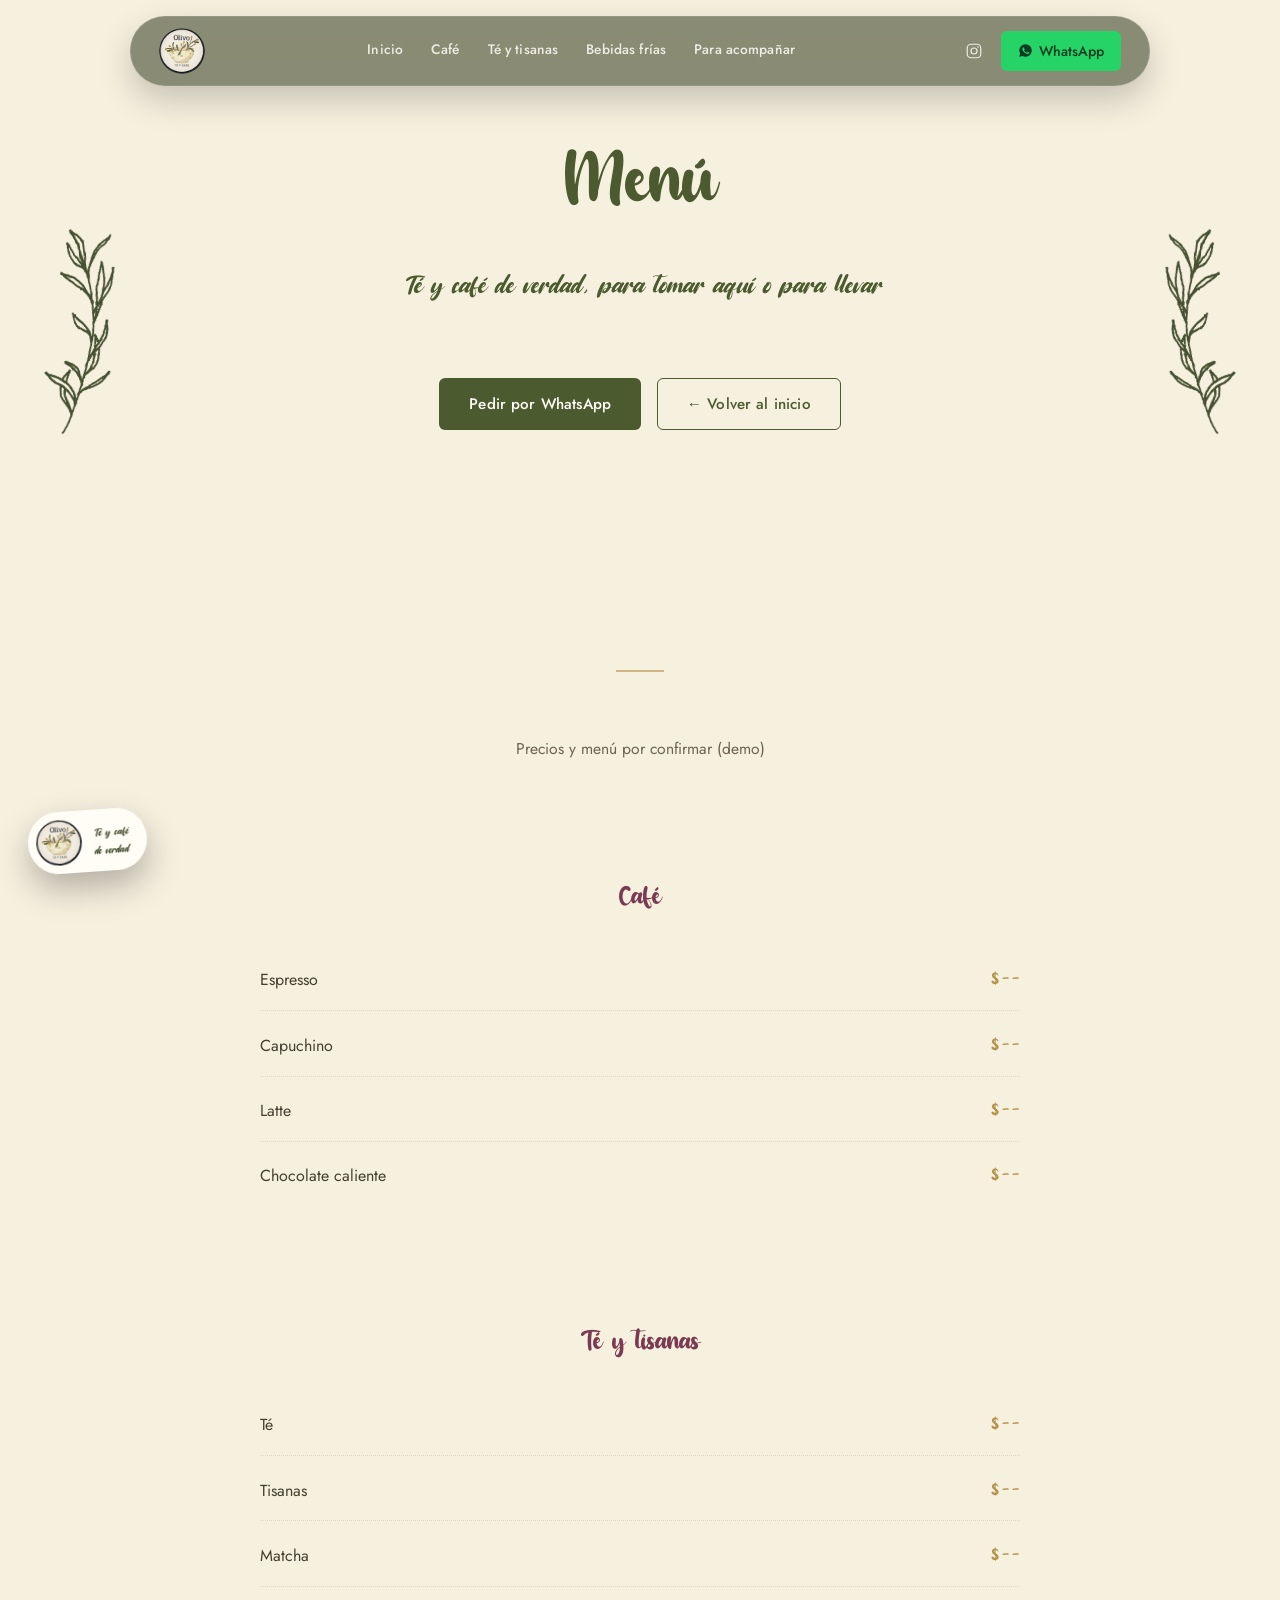
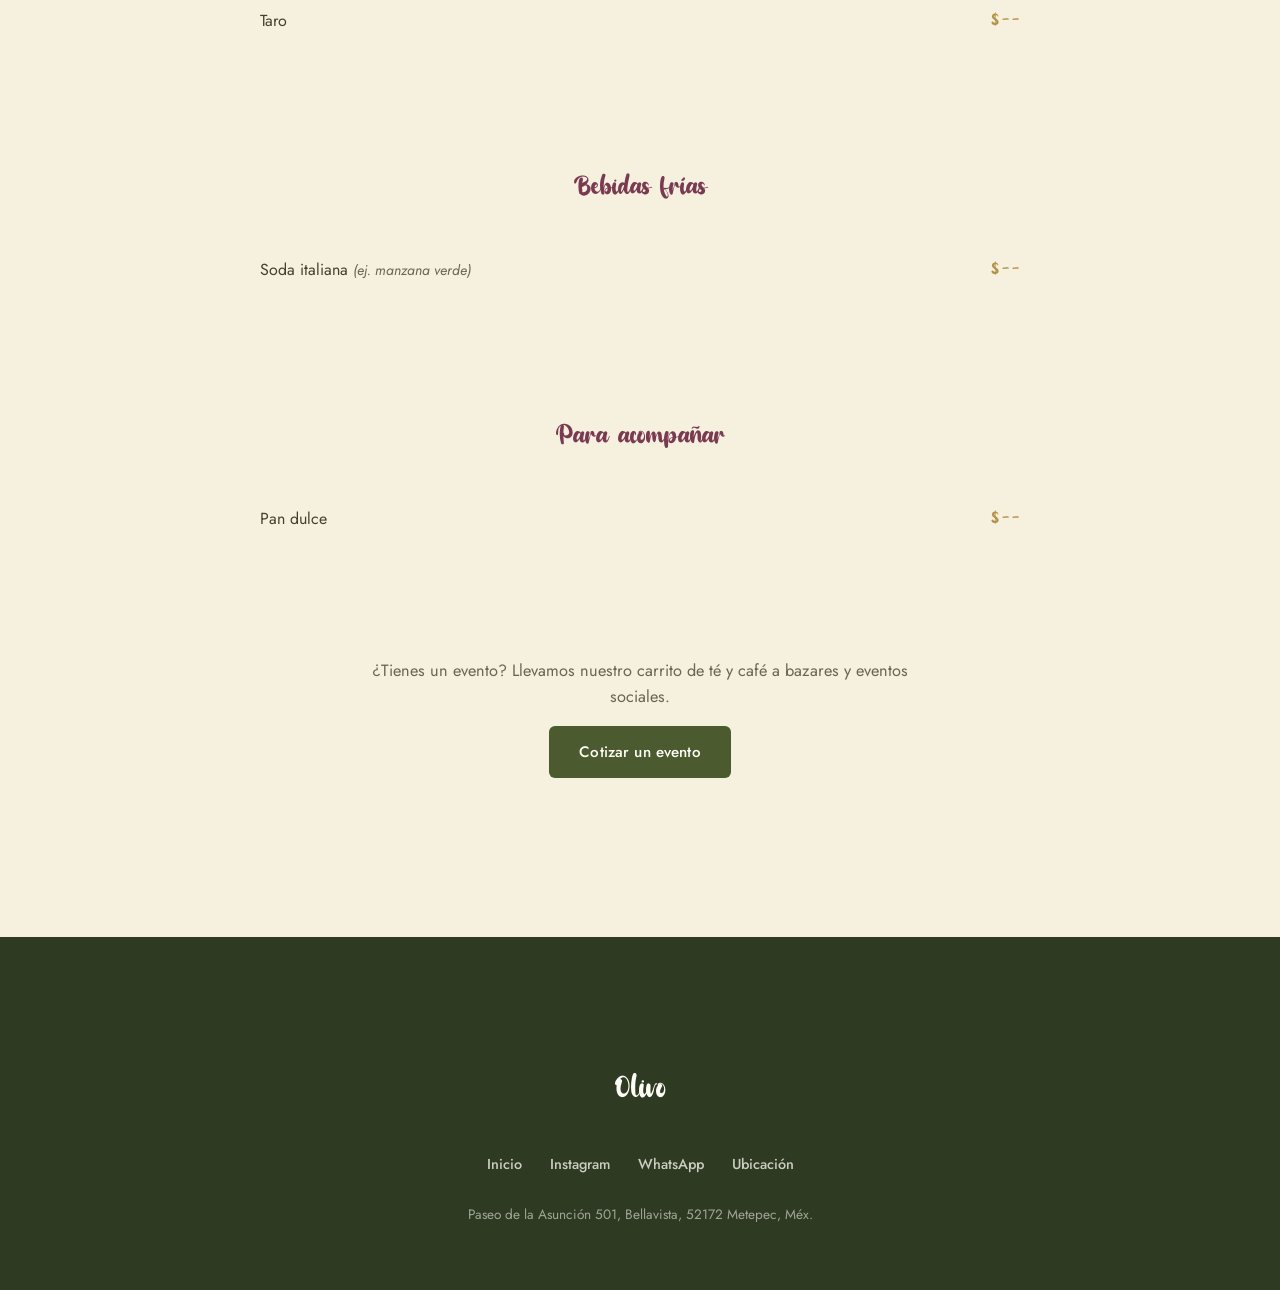
==== commit ea822c33: "Rediseño de identidad visual: hero del olivar, tarjetas más limpias, animaciones sutiles y navegació" ====
--- a/menu.html
+++ b/menu.html
@@ -4,22 +4,30 @@
   <meta charset="UTF-8">
   <meta name="viewport" content="width=device-width, initial-scale=1.0">
   <title>Menú — Olivo Té y Café</title>
+
+  <!-- Precarga de las fuentes propias para que no se vean con una genérica al cargar -->
+  <link rel="preload" href="fonts/Baby Coffee.ttf" as="font" type="font/ttf" crossorigin>
+  <link rel="preload" href="fonts/Baby Coffee Italic.ttf" as="font" type="font/ttf" crossorigin>
   <meta name="description" content="Menú completo de Olivo: café, té, tisanas, matcha, bebidas frías y pan dulce en Metepec.">
 
-  <link rel="canonical" href="https://olivo-tienda.a01771796.workers.dev/menu.html">
+  <link rel="canonical" href="https://olivo-website.a01771796.workers.dev/menu.html">
 
   <meta property="og:type" content="website">
   <meta property="og:site_name" content="Olivo — Té y Café">
   <meta property="og:title" content="Menú — Olivo Té y Café">
   <meta property="og:description" content="Menú completo de Olivo: café, té, tisanas, matcha, bebidas frías y pan dulce en Metepec.">
-  <meta property="og:url" content="https://olivo-tienda.a01771796.workers.dev/menu.html">
-  <meta property="og:image" content="https://olivo-tienda.a01771796.workers.dev/images/ig-carrito-hero.png">
+  <meta property="og:url" content="https://olivo-website.a01771796.workers.dev/menu.html">
+  <meta property="og:image" content="https://olivo-website.a01771796.workers.dev/images/og-image.jpg">
+  <meta property="og:image:secure_url" content="https://olivo-website.a01771796.workers.dev/images/og-image.jpg">
+  <meta property="og:image:type" content="image/jpeg">
+  <meta property="og:image:width" content="805">
+  <meta property="og:image:height" content="805">
   <meta property="og:locale" content="es_MX">
 
   <meta name="twitter:card" content="summary_large_image">
   <meta name="twitter:title" content="Menú — Olivo Té y Café">
   <meta name="twitter:description" content="Menú completo de Olivo: café, té, tisanas, matcha, bebidas frías y pan dulce en Metepec.">
-  <meta name="twitter:image" content="https://olivo-tienda.a01771796.workers.dev/images/ig-carrito-hero.png">
+  <meta name="twitter:image" content="https://olivo-website.a01771796.workers.dev/images/og-image.jpg">
 
   <link rel="icon" type="image/png" href="images/logo-olivo.png">
   <link rel="preconnect" href="https://fonts.googleapis.com">
@@ -62,6 +70,22 @@
     </div>
   </header>
 
+  <!-- Placa flotante: acompaña toda la página (fixed) -->
+  <button type="button" class="hero-badge" id="hero-badge-toggle" aria-haspopup="true" aria-expanded="false" aria-controls="hero-badge-menu">
+    <img src="images/logo-olivo.png" alt="">
+    <span>Té y café<br>de verdad</span>
+  </button>
+  <div class="hero-badge-menu" id="hero-badge-menu">
+    <a href="https://www.instagram.com/olivo.tienda/" target="_blank" rel="noopener">
+      <svg viewBox="0 0 24 24" fill="none" stroke="currentColor" stroke-width="1.6"><rect x="3" y="3" width="18" height="18" rx="5"/><circle cx="12" cy="12" r="4"/><circle cx="17.3" cy="6.7" r="1" fill="currentColor" stroke="none"/></svg>
+      Instagram
+    </a>
+    <a href="https://wa.me/529871161167?text=Hola%2C%20quiero%20pedir%20en%20Olivo" target="_blank" rel="noopener">
+      <svg viewBox="0 0 24 24" fill="currentColor"><path d="M12.04 2C6.58 2 2.13 6.45 2.13 11.91c0 1.75.46 3.45 1.32 4.95L2 22l5.29-1.39a9.9 9.9 0 0 0 4.75 1.21h.01c5.46 0 9.9-4.45 9.9-9.91 0-2.65-1.03-5.14-2.9-7.01A9.82 9.82 0 0 0 12.04 2zm5.8 14.14c-.24.68-1.4 1.3-1.93 1.35-.5.05-.96.24-3.22-.67-2.72-1.09-4.46-3.87-4.6-4.05-.13-.18-1.1-1.47-1.1-2.8 0-1.34.7-1.99.95-2.26.24-.27.53-.34.71-.34l.5.01c.16 0 .38-.06.6.46.24.57.8 1.98.87 2.13.07.14.11.31.02.5-.09.18-.14.29-.27.45-.14.16-.29.36-.41.48-.14.14-.28.29-.12.57.16.28.71 1.18 1.53 1.91 1.05.94 1.94 1.24 2.22 1.38.28.14.44.12.6-.07.16-.19.68-.8.87-1.07.18-.27.36-.23.6-.14.24.09 1.55.73 1.82.87.27.14.44.2.51.32.07.11.07.65-.17 1.33z"/></svg>
+      WhatsApp
+    </a>
+  </div>
+
   <main>
 
     <!-- ============ PORTADA DEL MENÚ ============ -->
@@ -80,7 +104,7 @@
     <section class="menu">
       <p class="menu-note">Precios y menú por confirmar (demo)</p>
 
-      <div class="menu-category" id="cafe">
+      <div class="menu-category reveal" id="cafe">
         <h2>Café</h2>
         <ul class="menu-items">
           <li><span class="item-name">Espresso</span><span class="item-price">$--</span></li>
@@ -90,7 +114,7 @@
         </ul>
       </div>
 
-      <div class="menu-category" id="te-tisanas">
+      <div class="menu-category reveal" id="te-tisanas">
         <h2>Té y tisanas</h2>
         <ul class="menu-items">
           <li><span class="item-name">Té</span><span class="item-price">$--</span></li>
@@ -100,7 +124,7 @@
         </ul>
       </div>
 
-      <div class="menu-category" id="bebidas-frias">
+      <div class="menu-category reveal" id="bebidas-frias">
         <h2>Bebidas frías</h2>
         <ul class="menu-items">
           <li><span class="item-name">Soda italiana <em>(ej. manzana verde)</em></span><span class="item-price">$--</span></li>
@@ -108,7 +132,7 @@
         </ul>
       </div>
 
-      <div class="menu-category" id="para-acompanar">
+      <div class="menu-category reveal" id="para-acompanar">
         <h2>Para acompañar</h2>
         <ul class="menu-items">
           <li><span class="item-name">Pan dulce</span><span class="item-price">$--</span></li>
--- a/style.css
+++ b/style.css
@@ -50,13 +50,14 @@
   --font-display: "Baby Coffee", Georgia, "Times New Roman", serif;
   --font-body: "Jost", "Trebuchet MS", Arial, sans-serif;
 
-  /* Espaciado */
+  /* Espaciado — lg/xl/2xl crecen en pantallas grandes (más aire tipo revista);
+     el mínimo del clamp() es igual al valor de antes, así que en mobile no cambia nada. */
   --space-xs: 0.5rem;
   --space-sm: 1rem;
   --space-md: 1.75rem;
-  --space-lg: 3rem;
-  --space-xl: 5rem;
-  --space-2xl: 5.5rem;
+  --space-lg: clamp(3rem, 2.4rem + 2vw, 4.25rem);
+  --space-xl: clamp(5rem, 4rem + 3.5vw, 7rem);
+  --space-2xl: clamp(5.5rem, 4.2rem + 5vw, 8.5rem);
 
   /* Layout */
   --content-max: 1180px;
@@ -73,7 +74,6 @@
 
 html {
   scroll-behavior: smooth;
-  scroll-padding-top: var(--header-clearance);
 }
 
 body {
@@ -132,12 +132,25 @@
 }
 
 .eyebrow {
-  display: block;
+  position: relative;
+  display: inline-block;
   font-size: 0.78rem;
   letter-spacing: 0.16em;
   text-transform: uppercase;
   color: var(--color-wine);
   margin-bottom: var(--space-xs);
+}
+
+/* "Circulado a mano" — motivo de marca recurrente sobre las etiquetas chicas */
+.eyebrow::before {
+  content: "";
+  position: absolute;
+  inset: -0.4em -0.7em;
+  border: 2px solid var(--color-gold);
+  border-radius: 60% 40% 55% 45% / 45% 55% 45% 55%;
+  transform: rotate(-2deg);
+  opacity: 0.75;
+  pointer-events: none;
 }
 
 /* Recortes decorativos (ramas de olivo, tazas, personajes) tomados de
@@ -346,8 +359,7 @@
   background:
     /* Oscurecido parejo, solo para que el texto resalte sobre la foto */
     linear-gradient(rgba(10, 12, 6, 0.32), rgba(10, 12, 6, 0.32)),
-    /* FOTO REAL: foto tomada del Instagram @olivo.tienda (carrito con toldo verde) */
-    url("images/ig-carrito-hero.png") center 38% / cover no-repeat;
+    url("images/hero-olivar.jpg") center 45% / cover no-repeat;
 }
 
 .hero-content {
@@ -356,19 +368,120 @@
   max-width: 700px;
 }
 
+/* Placa flotante — motivo de marca recurrente (el logo real, como un sello) */
+.hero-badge {
+  position: fixed;
+  z-index: 40;
+  left: var(--space-md);
+  bottom: var(--space-md);
+  display: flex;
+  align-items: center;
+  gap: 0.7rem;
+  background: rgba(255, 253, 247, 0.94);
+  border: none;
+  border-radius: 999px;
+  padding: 0.5rem 1.2rem 0.5rem 0.5rem;
+  box-shadow: 0 15px 34px rgba(0, 0, 0, 0.28);
+  transform: rotate(-4deg);
+  cursor: pointer;
+  font: inherit;
+  text-align: left;
+  transition: box-shadow var(--transition), transform var(--transition);
+}
+
+.hero-badge:hover,
+.hero-badge[aria-expanded="true"] {
+  box-shadow: 0 18px 40px rgba(0, 0, 0, 0.38);
+  transform: rotate(-4deg) translateY(-2px);
+}
+
+.hero-badge-menu {
+  position: fixed;
+  z-index: 41;
+  left: var(--space-md);
+  bottom: calc(var(--space-md) + 84px);
+  display: flex;
+  flex-direction: column;
+  gap: 0.3rem;
+  background: var(--color-white);
+  border-radius: var(--radius);
+  padding: 0.5rem;
+  box-shadow: 0 20px 44px rgba(0, 0, 0, 0.3);
+  opacity: 0;
+  visibility: hidden;
+  transform: translateY(6px);
+  transition: opacity var(--transition), transform var(--transition), visibility var(--transition);
+}
+
+.hero-badge-menu.is-open {
+  opacity: 1;
+  visibility: visible;
+  transform: translateY(0);
+}
+
+.hero-badge-menu a {
+  display: flex;
+  align-items: center;
+  gap: 0.6rem;
+  padding: 0.6em 0.9em;
+  border-radius: calc(var(--radius) - 2px);
+  font-family: var(--font-body);
+  font-size: 0.92rem;
+  font-weight: 500;
+  color: var(--color-text);
+  white-space: nowrap;
+  transition: background var(--transition), color var(--transition);
+}
+
+.hero-badge-menu a:hover {
+  background: var(--color-bg);
+  color: var(--color-olive);
+}
+
+.hero-badge-menu svg {
+  width: 18px;
+  height: 18px;
+  flex-shrink: 0;
+  color: var(--color-olive);
+}
+
+@media (max-width: 640px) {
+  .hero-badge-menu { left: var(--space-sm); bottom: calc(var(--space-sm) + 78px); }
+}
+
+.hero-badge img {
+  width: 46px;
+  height: 46px;
+  border-radius: 50%;
+  object-fit: cover;
+  flex-shrink: 0;
+}
+
+.hero-badge span {
+  font-family: var(--font-display);
+  font-style: italic;
+  font-size: 1rem;
+  line-height: 1.15;
+  color: var(--color-olive-dark);
+}
+
+@media (max-width: 640px) {
+  .hero-badge { left: var(--space-sm); bottom: var(--space-sm); }
+}
+
 .hero h1 {
-  font-size: clamp(5rem, 12vw, 8rem);
+  font-size: clamp(5.5rem, 13vw, 9.5rem);
   color: var(--color-white);
-  margin-bottom: var(--space-sm);
+  margin-bottom: -0.12em;
   text-shadow: 0 1px 4px rgba(0, 0, 0, 0.55), 0 4px 22px rgba(0, 0, 0, 0.5);
 }
 
 .hero-tagline {
   font-family: var(--font-display);
   font-style: italic;
-  font-size: clamp(2.1rem, 4vw, 2.8rem);
+  font-size: clamp(1.8rem, 3.4vw, 2.4rem);
   color: var(--color-white);
-  margin-bottom: var(--space-lg);
+  margin-bottom: var(--space-xs);
   text-shadow: 0 1px 4px rgba(0, 0, 0, 0.55), 0 3px 16px rgba(0, 0, 0, 0.5);
 }
 
@@ -389,6 +502,9 @@
   position: relative;
   padding: var(--space-2xl) var(--space-md) var(--space-lg);
   background: var(--color-bg);
+  /* Compensa el padding-top propio para que la rayita dorada de arriba
+     quede justo debajo del header al llegar por un enlace de ancla. */
+  scroll-margin-top: calc(var(--header-clearance) - var(--space-lg));
 }
 
 .about-card {
@@ -458,6 +574,7 @@
   position: relative;
   padding: var(--space-lg) var(--space-md) var(--space-2xl);
   background: var(--color-bg);
+  scroll-margin-top: calc(var(--header-clearance) - var(--space-sm));
 }
 
 .tarjetas {
@@ -471,7 +588,6 @@
 
 .tarjeta {
   width: 320px;
-  padding: 2.1rem 1.6rem 1.9rem;
   background: var(--color-panel);
   border: 1px solid var(--color-border);
   border-radius: var(--radius-lg);
@@ -481,29 +597,32 @@
 }
 
 .tarjeta:hover {
-  transform: translateY(-6px) scale(1.02);
+  transform: translateY(-6px);
   box-shadow: 0 22px 48px rgba(51, 63, 31, 0.2);
   border-color: rgba(181, 146, 74, 0.35);
 }
 
 .tarjeta img {
-  max-width: none;
-  width: calc(100% + 3.2rem);
+  width: 100%;
   height: 200px;
   object-fit: cover;
-  margin: -2.1rem -1.6rem 1.4rem;
 }
 
 .tarjeta h3 {
-  font-size: 2.6rem;
+  font-family: var(--font-body);
+  font-weight: 600;
+  font-size: 1.3rem;
+  letter-spacing: 0.04em;
+  text-transform: uppercase;
   color: var(--color-wine);
-  margin-bottom: 0.6rem;
+  margin: 1.4rem 1.6rem 0.6rem;
 }
 
 .tarjeta p {
   font-size: 0.98rem;
   line-height: 1.7;
   color: var(--color-text-soft);
+  margin: 0 1.6rem 1.9rem;
 }
 
 /* ---------- 7b. MENÚ (página menu.html) ---------- */
@@ -617,6 +736,7 @@
   position: relative;
   padding: var(--space-2xl) var(--space-md);
   background: var(--color-bg);
+  scroll-margin-top: calc(var(--header-clearance) - var(--space-lg));
 }
 
 .gallery-grid {
@@ -637,7 +757,7 @@
 }
 
 .gallery-item:hover {
-  transform: translateY(-6px) scale(1.02);
+  transform: translateY(-6px);
   box-shadow: 0 22px 48px rgba(51, 63, 31, 0.2);
   border-color: rgba(181, 146, 74, 0.35);
 }
@@ -653,6 +773,7 @@
   position: relative;
   padding: var(--space-2xl) var(--space-md) var(--space-md);
   background: var(--color-bg);
+  scroll-margin-top: calc(var(--header-clearance) - var(--space-lg));
 }
 
 .location-intro {
@@ -688,7 +809,11 @@
 }
 
 .location-card h3 {
-  font-size: 2.3rem;
+  font-family: var(--font-body);
+  font-weight: 600;
+  font-size: 1.3rem;
+  letter-spacing: 0.04em;
+  text-transform: uppercase;
   color: var(--color-wine);
   margin-bottom: var(--space-sm);
 }
@@ -770,9 +895,10 @@
 }
 
 .contact-card strong {
-  font-family: var(--font-display);
+  font-family: var(--font-body);
+  font-weight: 600;
   color: var(--color-wine);
-  font-size: 1.9rem;
+  font-size: 1.15rem;
 }
 
 /* ---------- 11. FOOTER ---------- */
@@ -934,3 +1060,32 @@
   .gallery-grid { grid-template-columns: repeat(2, 1fr); }
   .gallery-item:last-child { grid-column: span 2; }
 }
+
+/* ---------- 13. REVEAL AL HACER SCROLL / HEADER CON SCROLL ---------- */
+.reveal {
+  opacity: 0;
+  transform: translateY(22px);
+  transition: opacity 0.6s ease-out, transform 0.6s ease-out;
+}
+
+.reveal.is-visible {
+  opacity: 1;
+  transform: none;
+}
+
+@media (prefers-reduced-motion: reduce) {
+  .reveal {
+    opacity: 1;
+    transform: none;
+    transition: none;
+  }
+}
+
+.site-header {
+  transition: background var(--transition), box-shadow var(--transition);
+}
+
+.site-header.is-scrolled {
+  background: rgba(47, 58, 34, 0.82);
+  box-shadow: 0 18px 40px rgba(0, 0, 0, 0.28);
+}
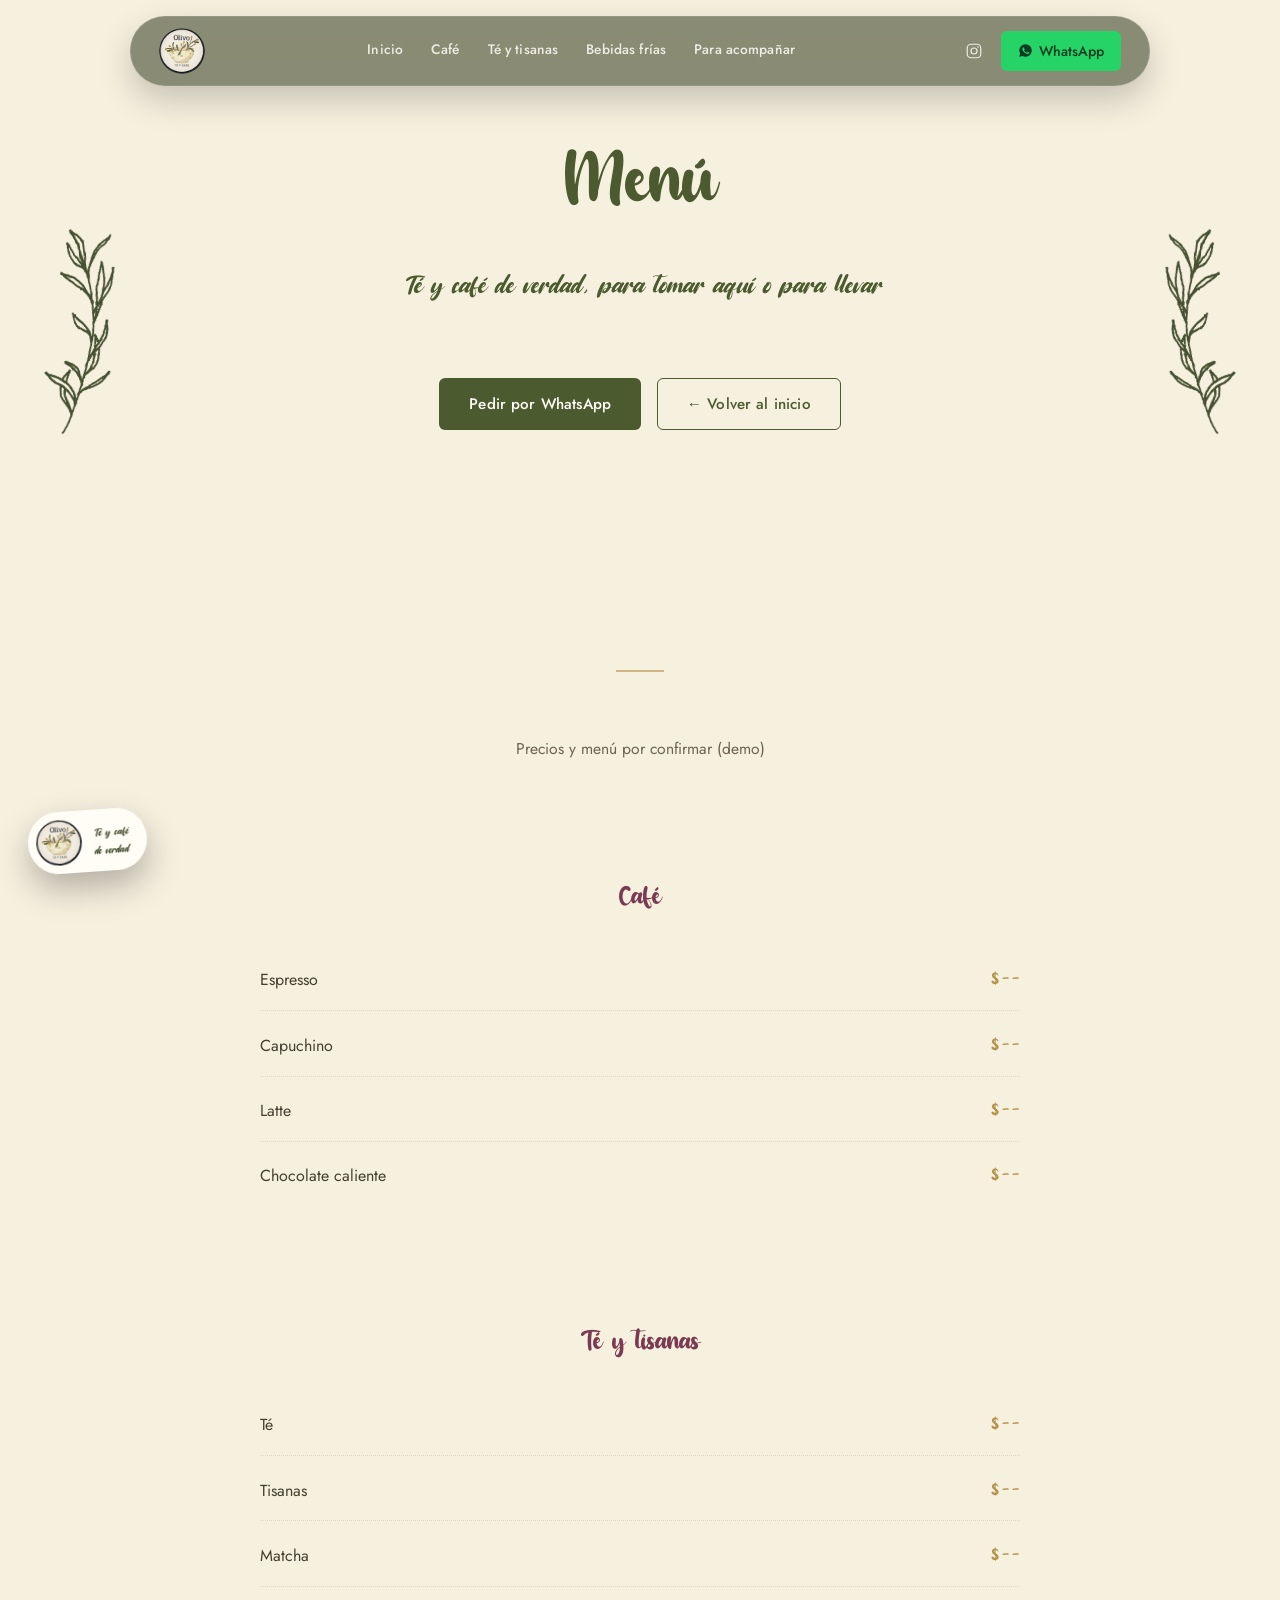
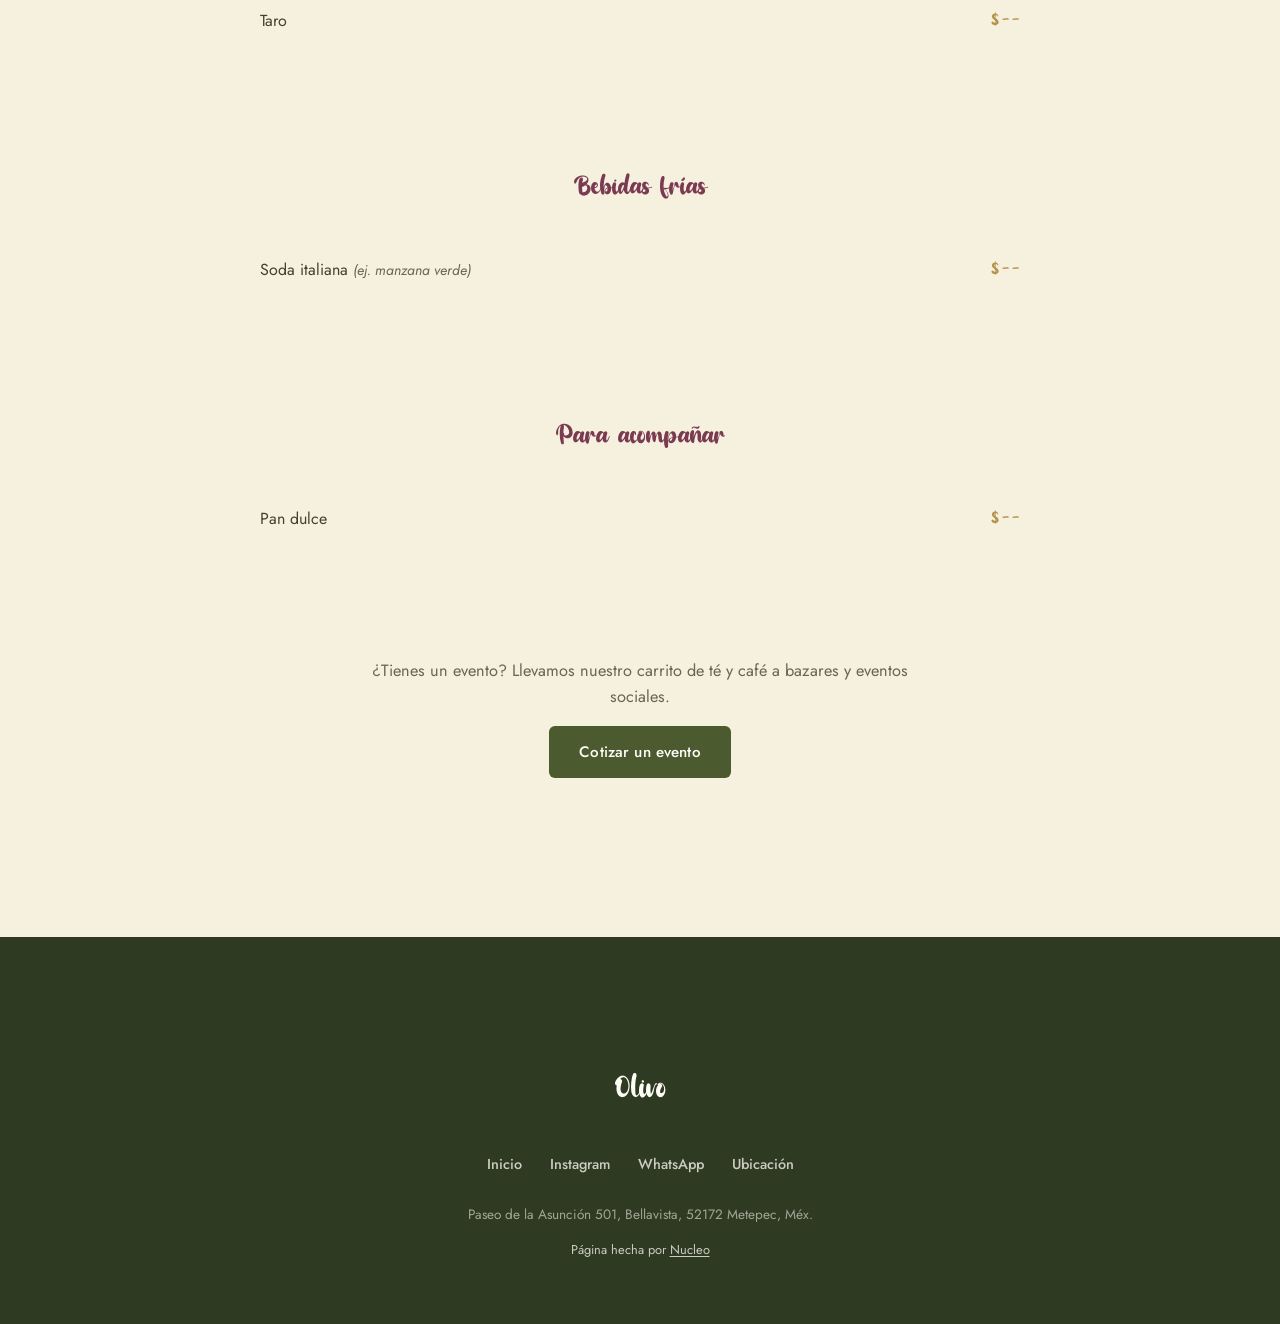
==== commit 987ee521: "Agrega crédito 'Página hecha por Nucleo' en el pie Co-Authored-By: Claude Sonnet 5.5 <noreply@anthro" ====
--- a/menu.html
+++ b/menu.html
@@ -161,6 +161,7 @@
         </ul>
       </nav>
       <p class="footer-address">Paseo de la Asunción 501, Bellavista, 52172 Metepec, Méx.</p>
+      <p class="footer-credito">Página hecha por <a href="https://nucleoia.com.mx" target="_blank" rel="noopener">Nucleo</a></p>
     </div>
   </footer>
 
--- a/style.css
+++ b/style.css
@@ -1089,3 +1089,8 @@
   background: rgba(47, 58, 34, 0.82);
   box-shadow: 0 18px 40px rgba(0, 0, 0, 0.28);
 }
+
+/* Crédito de Nucleo: obligatorio en todo sitio (demo o vendido); solo se quita si Luis lo indica para ese cliente. */
+.footer-credito { font-size: 0.8rem; margin-top: 0.5rem; }
+.footer-credito a { color: inherit; text-decoration: underline; text-underline-offset: 2px; }
+.footer-credito a:hover { opacity: 0.8; }
